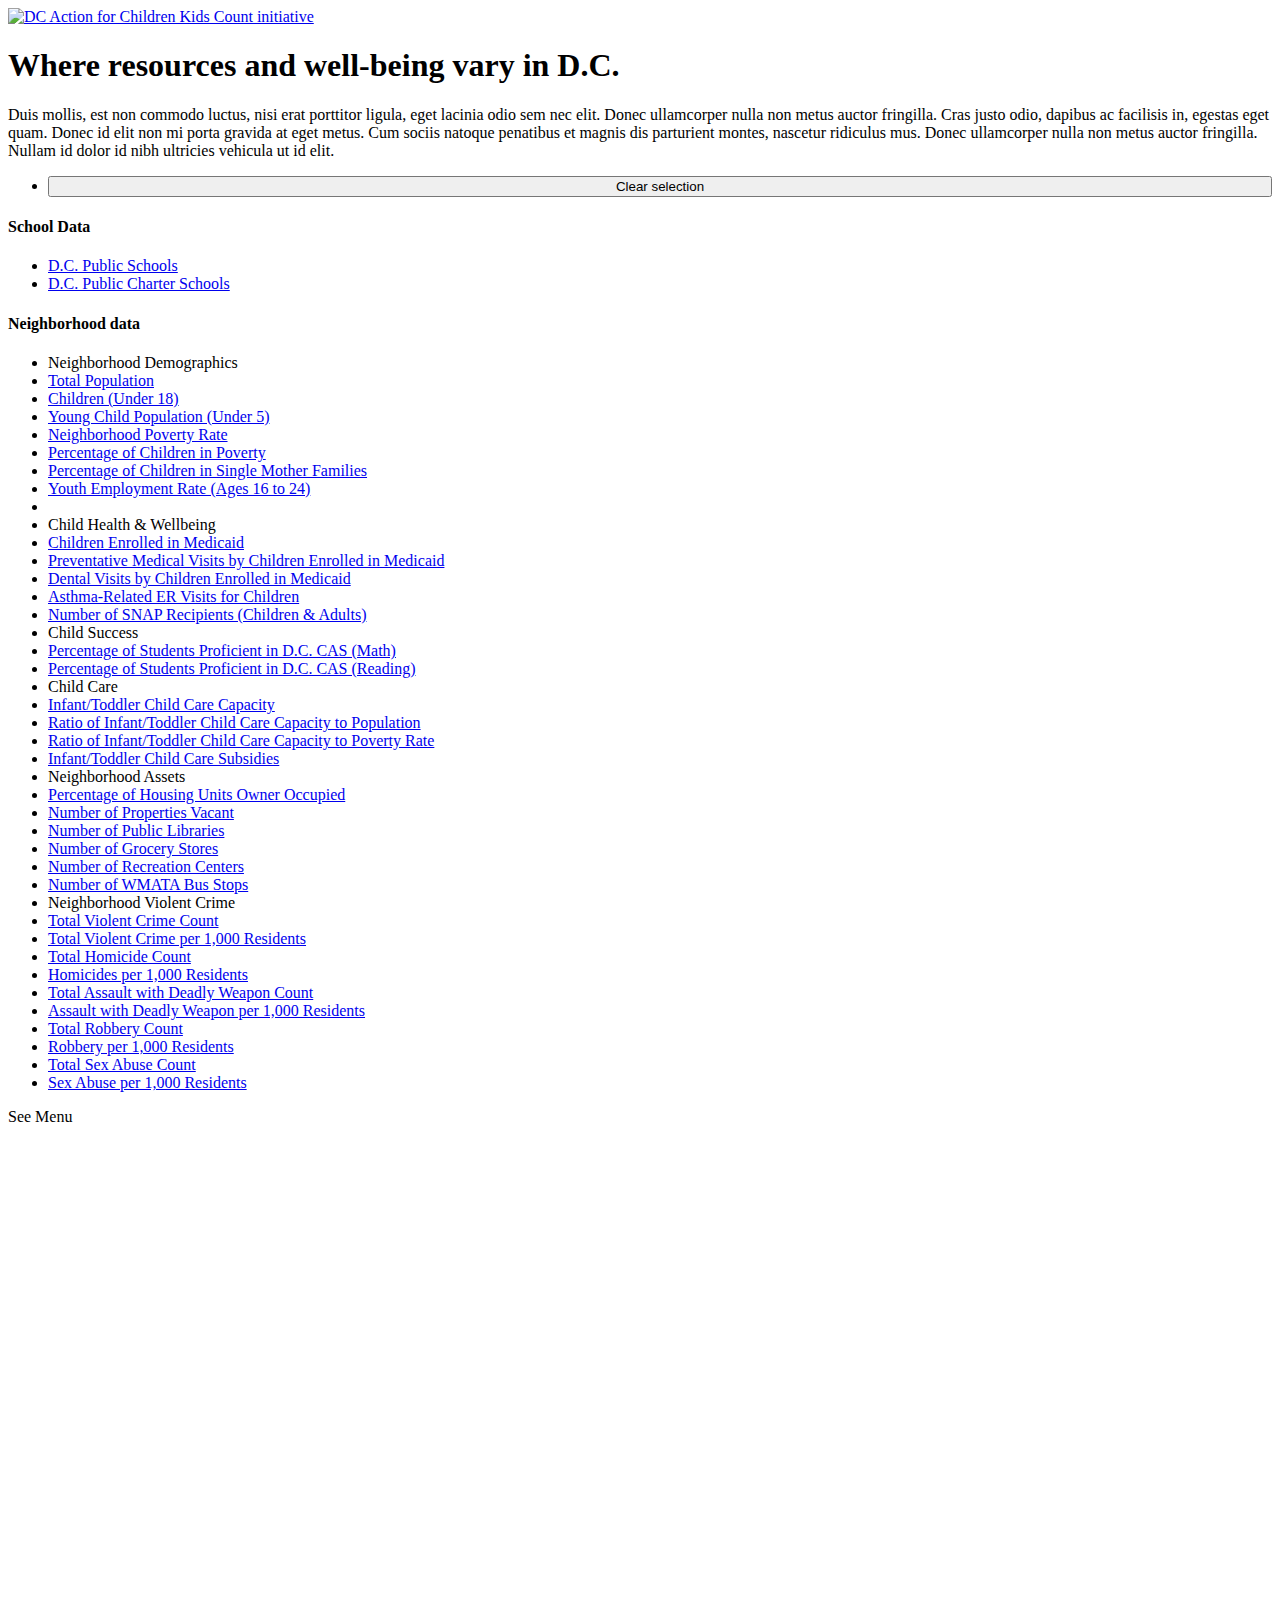
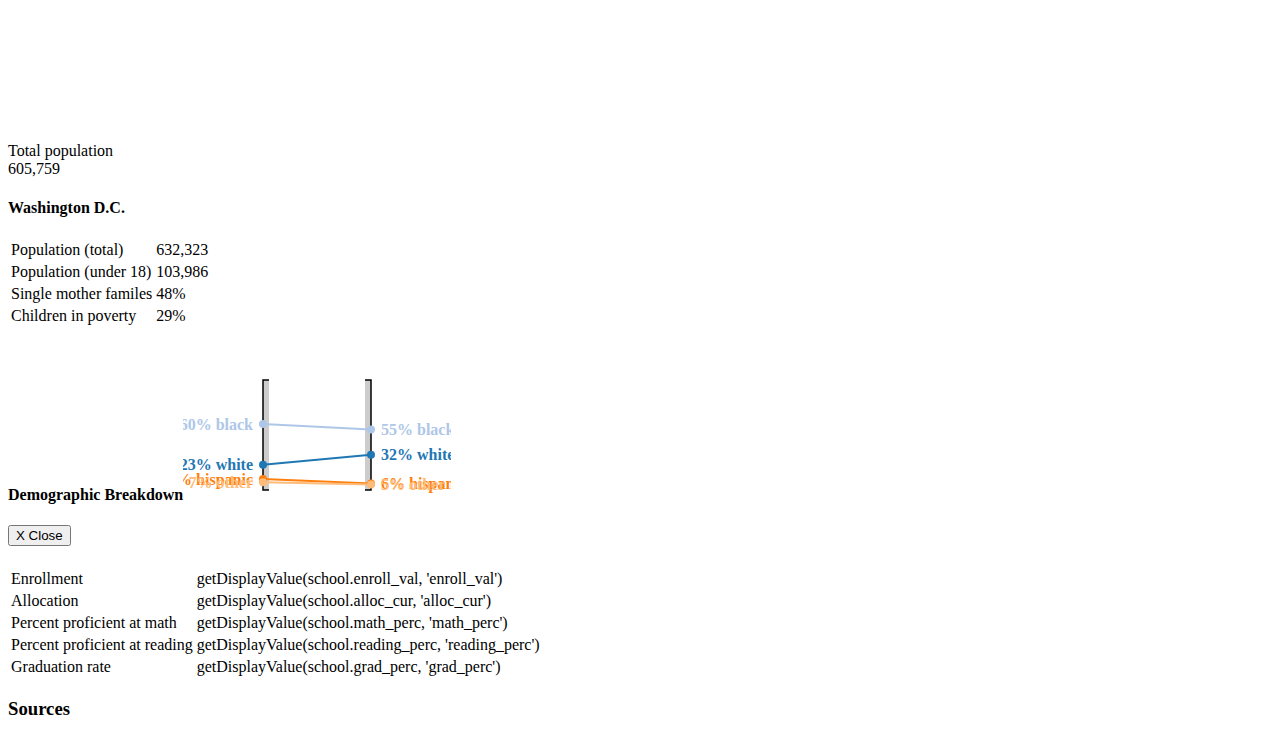
==== index.html @ 7b5a7ef8 "Adding reworking of data columns; cleaning up neighborhoods2.csv" ====
<!doctype html>
<html>
<head>
  <meta charset="UTF-8">
  <title>D.C. Action for Children 2.0</title>
  <link href='//fonts.googleapis.com/css?family=Roboto:300,300italic,700,700italic' rel='stylesheet' type='text/css'>
  <link rel="stylesheet" href="css/bootstrap.min.css" />
  <link rel="stylesheet" href="css/style.css" />
</head>
<body>
<div class="navbar navbar-default">
    <a class="navbar-brand" href="#"><img src="assets/kidscount.jpg" alt="DC Action for Children Kids Count initiative"></a>
    <h1>Where resources and well-being vary in D.C.</h1>
    <p class="intro">Duis mollis, est non commodo luctus, nisi erat porttitor ligula, eget lacinia odio sem nec elit. Donec ullamcorper nulla non metus auctor fringilla. Cras justo odio, dapibus ac facilisis in, egestas eget quam. Donec id elit non mi porta gravida at eget metus. Cum sociis natoque penatibus et magnis dis parturient montes, nascetur ridiculus mus. Donec ullamcorper nulla non metus auctor fringilla. Nullam id dolor id nibh ultricies vehicula ut id elit.</p>
</div>
<div class="posrel">
  <div id="nav-panel" class="posabs">
    <ul class="nav nav-pills nav-stacked neighborhood-menu">
      <li><a id="no_neighborhood_data" href="#"><button type="button" class="btn btn-danger btn-sm" style="width:100%"><span class="glyphicon glyphicon-trash"></span> Clear selection</button></a></li>
    </ul>
    <h4>School Data</h4>
    <ul class="nav nav-pills nav-stacked school-type-menu">
      <li><a id="public" href="#">D.C. Public Schools</a></li>
      <li><a id="charter" href="#">D.C. Public Charter Schools</a></li>
    </ul>
    <h4>Neighborhood data</h4>
    <ul class="nav nav-pills nav-stacked neighborhood-menu">
      <li class="nav-header disabled"><a>Neighborhood Demographics</a></li>
        <li><a id="population_total_val" href="#">Total Population</a></li>
        <li><a id="population_under_18_val" href="#">Children (Under 18)</a></li>
        <li><a id="population_under_5_val" href="#">Young Child Population (Under 5)</a></li>
        <li><a id="total_neighborhood_poverty_perc" href="#">Neighborhood Poverty Rate</a></li>
        <li><a id="children_in_poverty_perc" href="#">Percentage of Children in Poverty</a></li>
        <li><a id="single_mother_families_perc" href="#">Percentage of Children in Single Mother Families</a></li>
        <li><a id="youth_ready_to_work_perc" href="#">Youth Employment Rate (Ages 16 to 24)</a><li>
      <li class="nav-header disabled"><a>Child Health & Wellbeing</a></li>
        <li><a id="medicaid_enroll_val" href="#">Children Enrolled in Medicaid</a></li>
        <li><a id="prev_med_visit_val" href="#">Preventative Medical Visits by Children Enrolled in Medicaid</a></li>
        <li><a id="dental_visit_val" href="#">Dental Visits by Children Enrolled in Medicaid</a></li>
        <li><a id="er_ast_10_val" href="#">Asthma-Related ER Visits for Children</a></li>
        <li><a id="fs_client_2012_val" href="#">Number of SNAP Recipients (Children & Adults)</a></li>
      <li class="nav-header disabled"><a>Child Success</a></li>
        <li><a id="math_perc" href="#">Percentage of Students Proficient in D.C. CAS (Math)</a></li>
        <li><a id="reading_perc" href="#">Percentage of Students Proficient in D.C. CAS (Reading)</a></li>
      <li class="nav-header disabled"><a>Child Care</a></li>
        <li><a id="cc_cap_val" href="#">Infant/Toddler Child Care Capacity</a></li>
        <li><a id="cc_pop_ratio_perc" href="#">Ratio of Infant/Toddler Child Care Capacity to Population</a></li>
        <li><a id="cc_child_pov_perc" href="#">Ratio of Infant/Toddler Child Care Capacity to Poverty Rate</a></li>
        <li><a id="cc_sub_13_cur" href="#">Infant/Toddler Child Care Subsidies</a></li>
      <li class="nav-header disabled"><a>Neighborhood Assets</a></li>
        <li><a id="homeownership_perc" href="#">Percentage of Housing Units Owner Occupied</a></li>
        <li><a id="vacants_val" href="#">Number of Properties Vacant</a></li>
        <li><a id="libraries_val" href="#">Number of Public Libraries</a></li>
        <li><a id="grocery_val" href="#">Number of Grocery Stores</a></li>
        <li><a id="rec_val" href="#">Number of Recreation Centers</a></li>
        <!-- <li><a id="metro_val" href="#">Number of WMATA Rail Stations</a></li> -->
        <li><a id="bus_stops_val" href="#">Number of WMATA Bus Stops</a></li>
      <li class="nav-header disabled"><a>Neighborhood Violent Crime</a></li>
        <li><a id="total_crime_val" href="#">Total Violent Crime Count</a></li>
        <li><a id="total_crime_pc_val" href="#">Total Violent Crime per 1,000 Residents</a></li>
        <li><a id="homicide_val" href="#">Total Homicide Count</a></li>
        <li><a id="homicide_pc_val" href="#">Homicides per 1,000 Residents</a></li>
        <li><a id="assault_val" href="#">Total Assault with Deadly Weapon Count</a></li>
        <li><a id="assault_pc_val" href="#">Assault with Deadly Weapon per 1,000 Residents</a></li>
        <li><a id="robbery_val" href="#">Total Robbery Count</a></li>
        <li><a id="robbery_pc_val" href="#">Robbery per 1,000 Residents</a></li>
        <li><a id="sex_abuse_val" href="#">Total Sex Abuse Count</a></li>
        <li><a id="sex_abuse_pc_val" href="#">Sex Abuse per 1,000 Residents</a></li>
    </ul>
  </div><!--/#nav-panel -->
  <div id="main-container" class="posabs" style="position:relative;">
    <div class="menu-toggle posabs">
      See Menu
    </div>
      <div id="content-wrapper" class="col-lg-12 col-md-12 col-sm-12">
        <div id="content"></div> <!-- d3 viz written in here -->
        <div id="details" class="panel panel-default">
          <div class="panel-body">
            <p class="lead">
              <span id="visualized-metric">Total population</span><br />
              <span id="visualized-measure">605,759</span>
            </p>
            <h4 class="neighborhood">Washington D.C.</h4>
            <table id="pop-info" class="table table-hover">
              <tr data-type="population_total">
                <td>Population (total)</td>
                <td class="count align-right">632,323</td>
              </tr>
              <tr data-type="population_under_18">
                <td>Population (under 18)</td>
                <td class="count align-right">103,986</td>
              </tr>
              <tr data-type="single_mother_families">
                <td>Single mother familes</td>
                <td class="count align-right">48%</td>
              </tr>
              <tr data-type="children_in_poverty">
                <td>Children in poverty</td>
                <td class="count align-right">29%</td>
              </tr>
            </table>
            <h4 class="chart">Demographic Breakdown</h4>
            <div class="chart"></div>
          </div>
        </div> <!-- selected detail cards here -->
        <div id="schools_panel" class="panel panel-default hide">
        <button class="btn-danger btn-xs btn-panel-close" id="btnPanelClose">X Close</button>
          <div class="panel-body">
              <div class="hide" id="school_data">
                  <h4 class="school-name"></h4>
                  <table class="table table-hover">
                      <tbody>
                      <tr>
                          <td>Enrollment</td>
                          <td class="school-enrollment">getDisplayValue(school.enroll_val, 'enroll_val')</td>
                      </tr>
                      <tr>
                          <td>Allocation</td>
                          <td class="school-allocation">getDisplayValue(school.alloc_cur, 'alloc_cur')</td>
                      </tr>
                      <tr>
                          <td>Percent proficient at math</td>
                          <td class="school-math">getDisplayValue(school.math_perc, 'math_perc')</td>
                      </tr>
                      <tr>
                          <td>Percent proficient at reading</td>
                          <td class="school-reading">getDisplayValue(school.reading_perc, 'reading_perc')</td>
                      </tr>
                      <tr>
                          <td>Graduation rate</td>
                          <td class="school-grad">getDisplayValue(school.grad_perc, 'grad_perc')</td>
                      </tr>
                      </tbody>
                  </table>
              </div>
          </div>
        </div>
        <div class="panel panel-default" id="legend-panel">
          <div id="legend-container" class="panel-body">
          </div>
        </div>
        <div id="source">
          <h3 id="sources" class="panel-title">Sources</h3>
            <a id="source-title"></a>
        </div>
      </div>
  </div><!-- /#main-container -->
</div>
  <!-- Libraries needed -->
  <script src="js/jquery.min.js" type="text/javascript"></script>
  <script src="js/d3.v3.min.js" charset="utf-8" type="text/javascript"></script>
  <script src="js/d3.geo.projection.v0.min.js" type="text/javascript"></script>
  <script src="js/topojson.v1.min.js" type="text/javascript"></script>
  <script src="js/queue.v1.min.js"></script>
  <script src="js/bootstrap.min.js" type="text/javascript"></script>
  <script src="js/underscore-min.js" type="text/javascript"></script>
  <script src="js/simple_statistics.js" type="text/javascript"></script>
  <script src="js/labeler.js" type="text/javascript"></script>
  <script src="//maps.google.com/maps/api/js?sensor=true" type="text/javascript"></script>
  
  <!-- Project scripts -->
  <script src="js/circle_packer_movers.js" type="text/javascript"></script>
  <script src="js/visualization.js" type="text/javascript"></script>

</body>
</html>
---- css/style.css ----
#map {
  width: 960px;
  height: 500px;
}

svg {
/*border: 1px #000 solid;*/	
fill: #FFF;
}

path {
  fill: #000;
  fill-opacity: .2;
  stroke: #000;
  stroke-width: 1.5px;
}

.q0-9 { fill:rgb(229,255,199); }
.q1-9 { fill:rgb(217,252,185); }
.q2-9 { fill:rgb(187,239,142); }
.q3-9 { fill:rgb(154,211,99); }
.q4-9 { fill:rgb(110,180,63); }
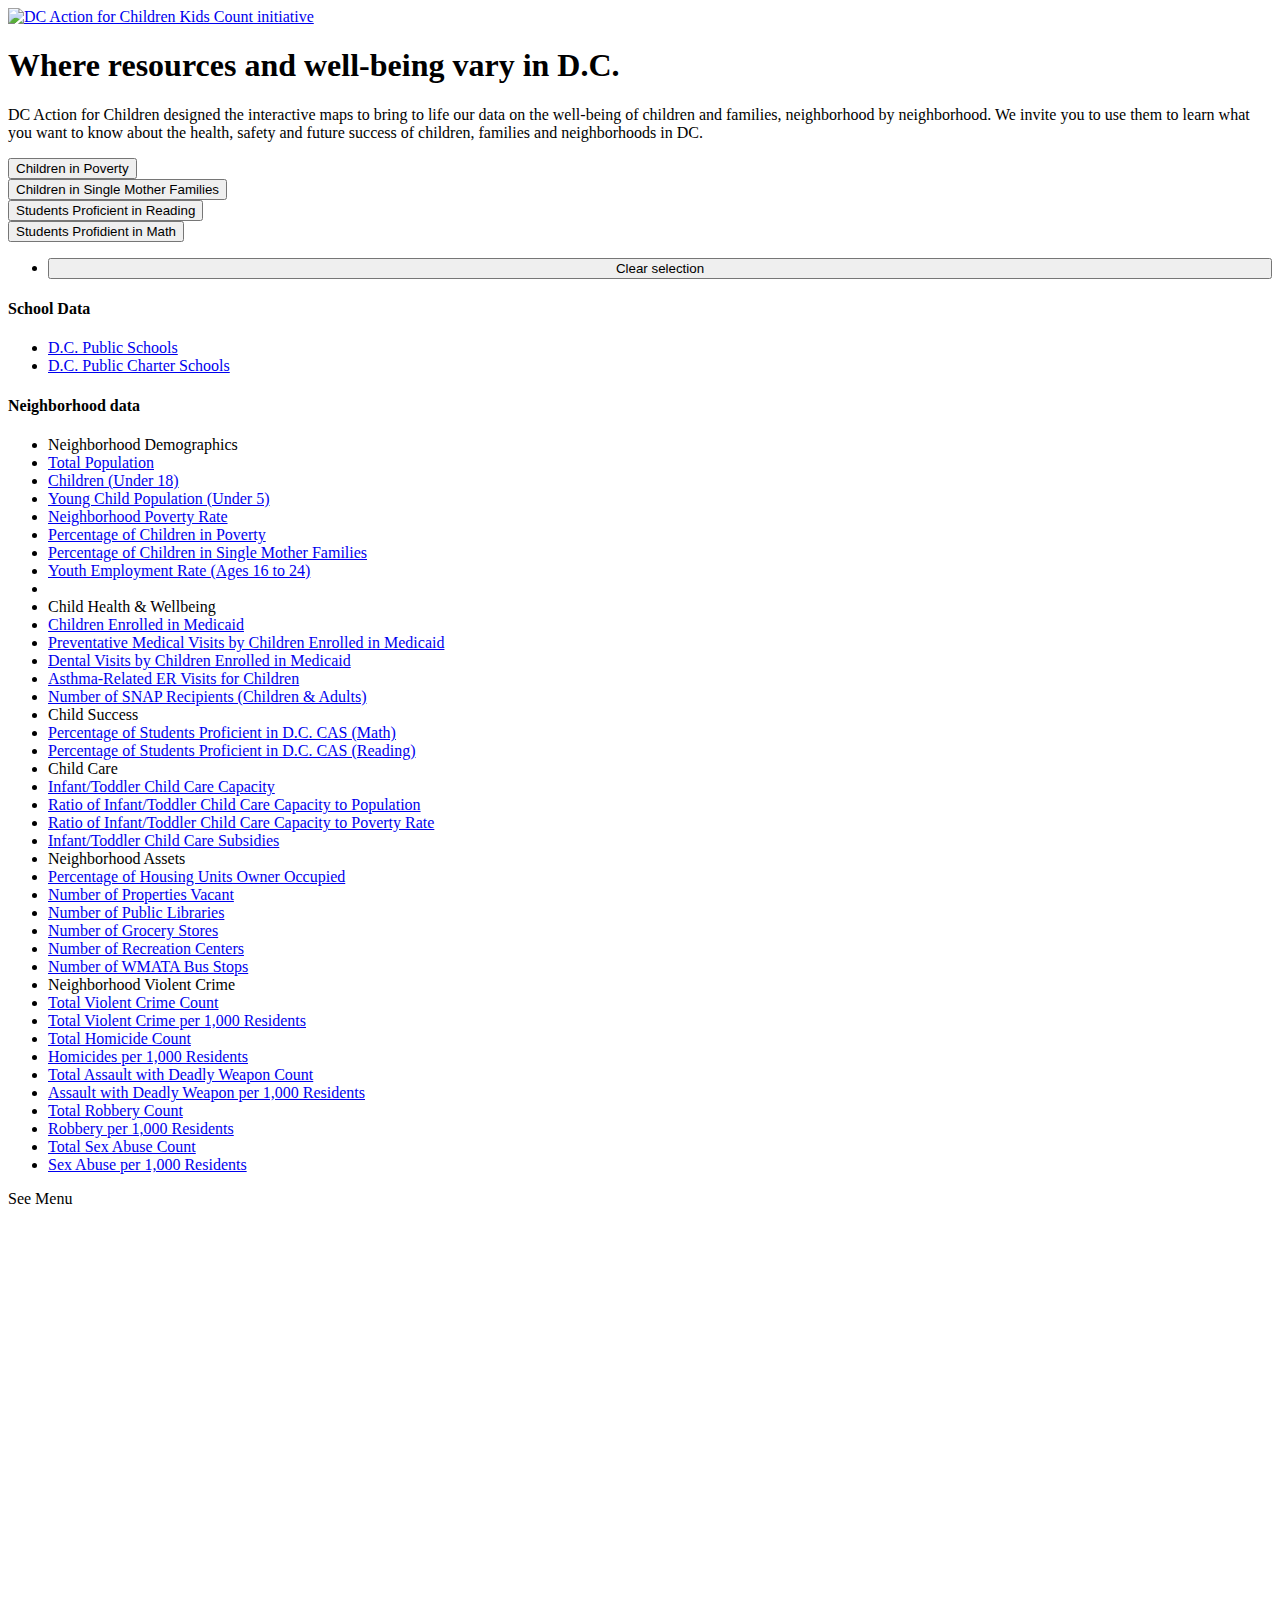
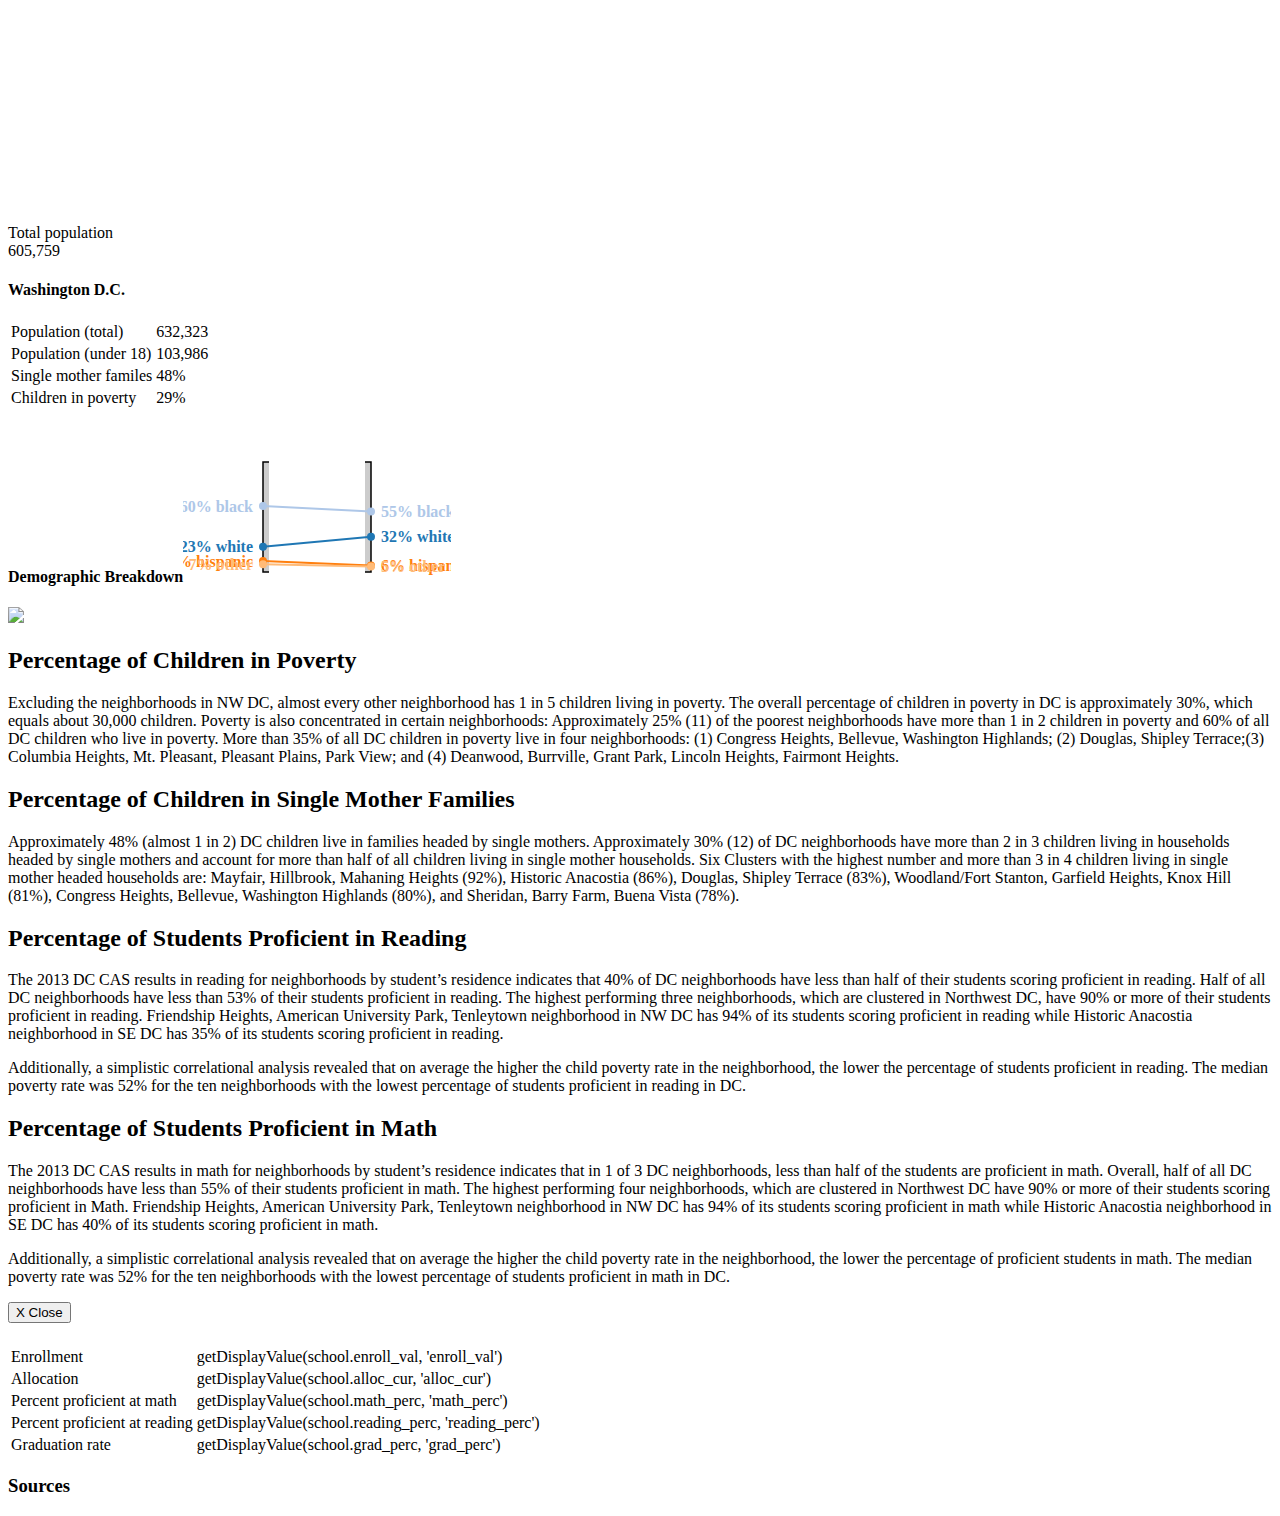
==== commit 6de3ee54: "Making buttons inverse" ====
--- a/index.html
+++ b/index.html
@@ -11,7 +11,17 @@
 <div class="navbar navbar-default">
     <a class="navbar-brand" href="#"><img src="assets/kidscount.jpg" alt="DC Action for Children Kids Count initiative"></a>
     <h1>Where resources and well-being vary in D.C.</h1>
-    <p class="intro">Duis mollis, est non commodo luctus, nisi erat porttitor ligula, eget lacinia odio sem nec elit. Donec ullamcorper nulla non metus auctor fringilla. Cras justo odio, dapibus ac facilisis in, egestas eget quam. Donec id elit non mi porta gravida at eget metus. Cum sociis natoque penatibus et magnis dis parturient montes, nascetur ridiculus mus. Donec ullamcorper nulla non metus auctor fringilla. Nullam id dolor id nibh ultricies vehicula ut id elit.</p>
+    <p class="intro">DC Action for Children designed the interactive maps to bring to life our data on the well-being of children and families, neighborhood by neighborhood. We invite you to use them to learn what you want to know about the health, safety and future success of children, families and neighborhoods in DC.</p>
+</div>
+<div id="narrative-row" class="row" style="margin:10px 0;">
+  <div class="col-md-8 col-md-offset-2">
+    <div class="row">
+      <div class="col-md-3"><button type="button" class="btn btn-default btn-block one" data-rel="one">Children in Poverty</button></div>
+      <div class="col-md-3"><button type="button" class="btn btn-default btn-block two" data-rel="two">Children in Single Mother Families</button></div>
+      <div class="col-md-3"><button type="button" class="btn btn-default btn-block three" data-rel="three">Students Proficient in Reading</button></div>
+      <div class="col-md-3"><button type="button" class="btn btn-default btn-block four" data-rel="four">Students Profidient in Math</button></div>
+    </div>
+  </div> 
 </div>
 <div class="posrel">
   <div id="nav-panel" class="posabs">
@@ -44,8 +54,8 @@
         <li><a id="reading_perc" href="#">Percentage of Students Proficient in D.C. CAS (Reading)</a></li>
       <li class="nav-header disabled"><a>Child Care</a></li>
         <li><a id="cc_cap_val" href="#">Infant/Toddler Child Care Capacity</a></li>
-        <li><a id="cc_pop_ratio_perc" href="#">Ratio of Infant/Toddler Child Care Capacity to Population</a></li>
-        <li><a id="cc_child_pov_perc" href="#">Ratio of Infant/Toddler Child Care Capacity to Poverty Rate</a></li>
+        <li><a id="cc_pop_ratio" href="#">Ratio of Infant/Toddler Child Care Capacity to Population</a></li>
+        <li><a id="cc_child_pov_ratio" href="#">Ratio of Infant/Toddler Child Care Capacity to Poverty Rate</a></li>
         <li><a id="cc_sub_13_cur" href="#">Infant/Toddler Child Care Subsidies</a></li>
       <li class="nav-header disabled"><a>Neighborhood Assets</a></li>
         <li><a id="homeownership_perc" href="#">Percentage of Housing Units Owner Occupied</a></li>
@@ -82,19 +92,19 @@
             </p>
             <h4 class="neighborhood">Washington D.C.</h4>
             <table id="pop-info" class="table table-hover">
-              <tr data-type="population_total">
+              <tr data-type="population_total_val">
                 <td>Population (total)</td>
                 <td class="count align-right">632,323</td>
               </tr>
-              <tr data-type="population_under_18">
+              <tr data-type="population_under_18_val">
                 <td>Population (under 18)</td>
                 <td class="count align-right">103,986</td>
               </tr>
-              <tr data-type="single_mother_families">
+              <tr data-type="single_mother_families_perc">
                 <td>Single mother familes</td>
                 <td class="count align-right">48%</td>
               </tr>
-              <tr data-type="children_in_poverty">
+              <tr data-type="children_in_poverty_perc">
                 <td>Children in poverty</td>
                 <td class="count align-right">29%</td>
               </tr>
@@ -102,9 +112,30 @@
             <h4 class="chart">Demographic Breakdown</h4>
             <div class="chart"></div>
           </div>
-        </div> <!-- selected detail cards here -->
+        </div> <!-- narrative cards here -->
+        <div id="narrative" class="panel panel-default">
+          <a class="close-box" href="#"><img src="assets/close.png" /></a>
+          <div id="one" class="panel-body">
+            <h2>Percentage of Children in Poverty</h2>
+            <p>Excluding the neighborhoods in NW DC, almost every other neighborhood has 1 in 5 children living in poverty. The overall percentage of children in poverty in DC is approximately 30%, which equals about 30,000 children. Poverty is also concentrated in certain neighborhoods: Approximately 25% (11) of the poorest neighborhoods have more than 1 in 2 children in poverty and 60% of all DC children who live in poverty. More than 35% of all DC children in poverty live in four neighborhoods: (1) Congress Heights, Bellevue, Washington Highlands; (2) Douglas, Shipley Terrace;(3) Columbia Heights, Mt. Pleasant, Pleasant Plains, Park View; and (4) Deanwood, Burrville, Grant Park, Lincoln Heights, Fairmont Heights.</p>
+          </div>
+          <div id="two" class="panel-body">
+            <h2>Percentage of Children in Single Mother Families</h2>
+            <p>Approximately 48% (almost 1 in 2) DC children live in families headed by single mothers. Approximately 30% (12) of DC neighborhoods have more than 2 in 3 children living in households headed by single mothers and account for more than half of all children living in single mother households. Six Clusters with the highest number and more than 3 in 4 children living in single mother headed households are: Mayfair, Hillbrook, Mahaning Heights (92%), Historic Anacostia (86%), Douglas, Shipley Terrace (83%), Woodland/Fort Stanton, Garfield Heights, Knox Hill (81%), Congress Heights, Bellevue, Washington Highlands (80%), and Sheridan, Barry Farm, Buena Vista (78%).</p>
+          </div>
+          <div id="three" class="panel-body">
+            <h2>Percentage of Students Proficient in Reading</h2>
+            <p>The 2013 DC CAS results in reading for neighborhoods by student’s residence indicates that 40% of DC neighborhoods have less than half of their students scoring proficient in reading. Half of all DC neighborhoods have less than 53% of their students proficient in reading. The highest performing three neighborhoods, which are clustered in Northwest DC, have 90% or more of their students proficient in reading. Friendship Heights, American University Park, Tenleytown neighborhood in NW DC has 94% of its students scoring proficient in reading while Historic Anacostia neighborhood in SE DC has 35% of its students scoring proficient in reading.</p>
+            <p>Additionally, a simplistic correlational analysis revealed that on average the higher the child poverty rate in the neighborhood, the lower the percentage of students proficient in reading. The median poverty rate was 52% for the ten neighborhoods with the lowest percentage of students proficient in reading in DC.</p>
+          </div>
+          <div id="four" class="panel-body">
+            <h2>Percentage of Students Proficient in Math</h2>
+            <p>The 2013 DC CAS results in math for neighborhoods by student’s residence indicates that in 1 of 3 DC neighborhoods, less than half of the students are proficient in math. Overall, half of all DC neighborhoods have less than 55% of their students proficient in math. The highest performing four neighborhoods, which are clustered in Northwest DC have 90% or more of their students scoring proficient in Math. Friendship Heights, American University Park, Tenleytown neighborhood in NW DC has 94% of its students scoring proficient in math while Historic Anacostia neighborhood in SE DC has 40% of its students scoring proficient in math.</p>
+            <p>Additionally, a simplistic correlational analysis revealed that on average the higher the child poverty rate in the neighborhood, the lower the percentage of proficient students in math. The median poverty rate was 52% for the ten neighborhoods with the lowest percentage of students proficient in math in DC.</p>
+          </div>
+        </div> <!-- narrative cards here -->
         <div id="schools_panel" class="panel panel-default hide">
-        <button class="btn-danger btn-xs btn-panel-close" id="btnPanelClose">X Close</button>
+          <button class="btn-danger btn-xs btn-panel-close" id="btnPanelClose">X Close</button>
           <div class="panel-body">
               <div class="hide" id="school_data">
                   <h4 class="school-name"></h4>
@@ -157,7 +188,7 @@
   <script src="js/simple_statistics.js" type="text/javascript"></script>
   <script src="js/labeler.js" type="text/javascript"></script>
   <script src="//maps.google.com/maps/api/js?sensor=true" type="text/javascript"></script>
-  
+
   <!-- Project scripts -->
   <script src="js/circle_packer_movers.js" type="text/javascript"></script>
   <script src="js/visualization.js" type="text/javascript"></script>
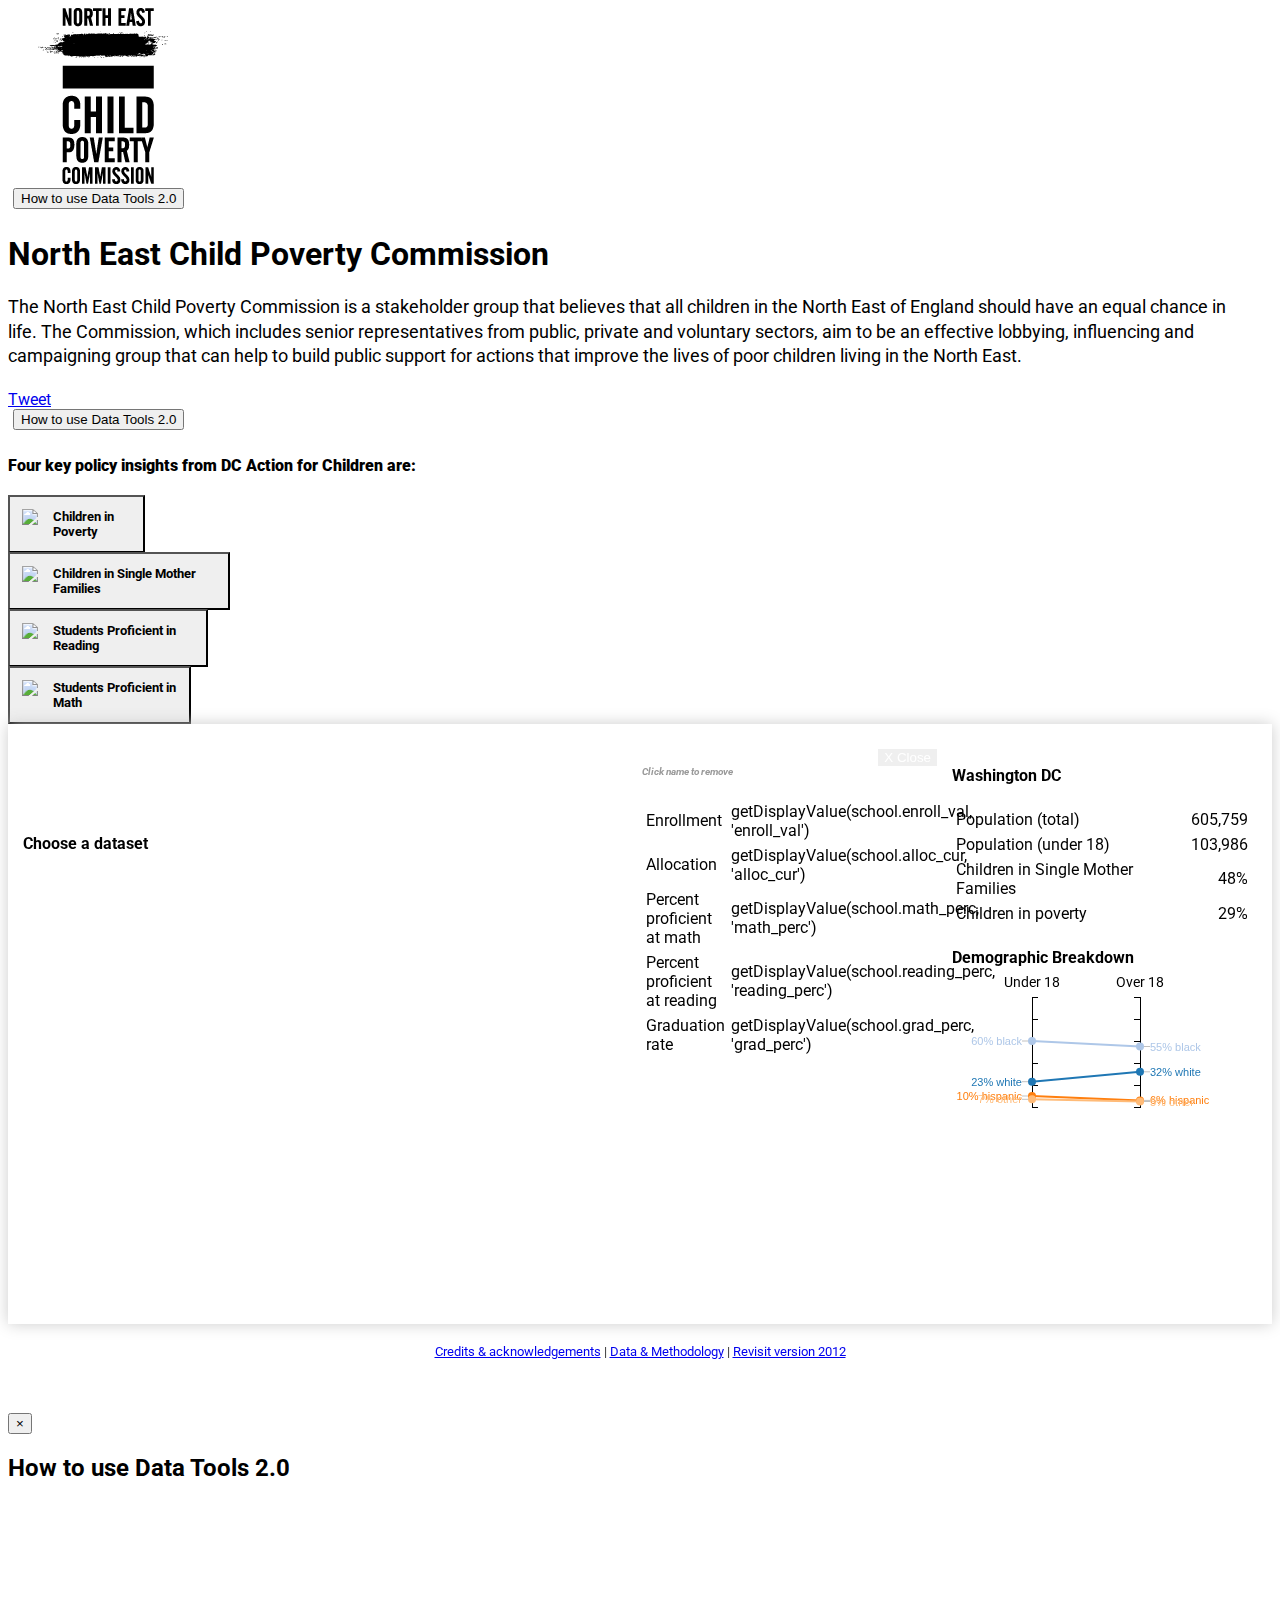
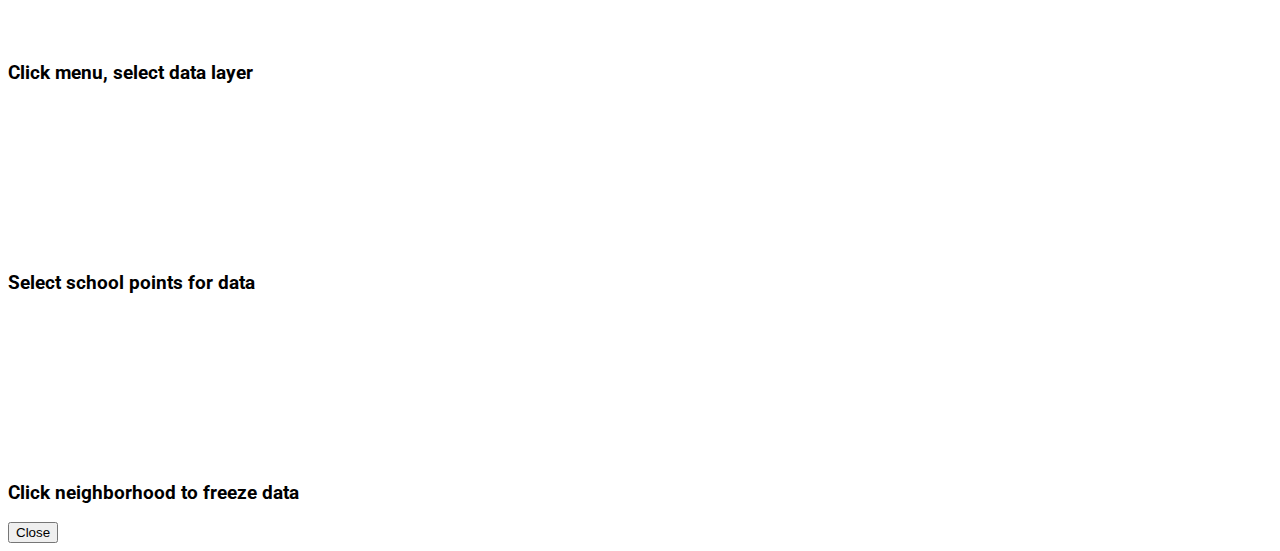
==== commit 6b00bc44: "Merge branch 'gh-pages' of https://github.com/DataKind-UK/child-poverty-commission-dashboard into gh" ====
--- a/index.html
+++ b/index.html
@@ -2,47 +2,91 @@
 <html>
 <head>
   <meta charset="UTF-8">
-  <title>D.C. Action for Children 2.0</title>
+  <meta name="viewport" content="width=device-width, user-scalable=no">
+  <title>Data Tools 2.0 | DC Action for Children</title>
   <link href='//fonts.googleapis.com/css?family=Roboto:300,300italic,700,700italic' rel='stylesheet' type='text/css'>
   <link rel="stylesheet" href="css/bootstrap.min.css" />
   <link rel="stylesheet" href="css/style.css" />
 </head>
 <body>
 <div class="navbar navbar-default">
-    <a class="navbar-brand" href="#"><img src="assets/kidscount.jpg" alt="DC Action for Children Kids Count initiative"></a>
-    <h1>Where resources and well-being vary in D.C.</h1>
-    <p class="intro">DC Action for Children designed the interactive maps to bring to life our data on the well-being of children and families, neighborhood by neighborhood. We invite you to use them to learn what you want to know about the health, safety and future success of children, families and neighborhoods in DC.</p>
-</div>
-<div id="narrative-row" class="row" style="margin:10px 0;">
-  <div class="col-md-8 col-md-offset-2">
-    <div class="row">
-      <div class="col-md-3"><button type="button" class="btn btn-default btn-block one" data-rel="one">Children in Poverty</button></div>
-      <div class="col-md-3"><button type="button" class="btn btn-default btn-block two" data-rel="two">Children in Single Mother Families</button></div>
-      <div class="col-md-3"><button type="button" class="btn btn-default btn-block three" data-rel="three">Students Proficient in Reading</button></div>
-      <div class="col-md-3"><button type="button" class="btn btn-default btn-block four" data-rel="four">Students Profidient in Math</button></div>
-    </div>
-  </div> 
+  <div class="col-lg-3 col-sm-3">
+    <a class="navbar-brand" href="http://www.nechildpoverty.org.uk/"><img src="assets/necpc-logo.png" alt="North East Child Poverty Commission"></a>
+  </div>
+  <div class="col-lg-9 col-sm-9">
+    <button class="btn btn-danger pull-right hidden-xs" data-toggle="modal" data-target="#myModal">
+      How to use Data Tools 2.0
+    </button>
+    <h1>North East Child Poverty Commission</h1>
+    <p class="intro">The North East Child Poverty Commission is a stakeholder group that believes that all children in the North East of England should have an equal chance in life. The Commission, which includes senior representatives from public, private and voluntary sectors, aim to be an effective lobbying, influencing and campaigning group that can help to build public support for actions that improve the lives of poor children living in the North East.</p>
+    <div class="social-media pull-right">
+      <a href="https://twitter.com/share" class="twitter-share-button" data-text="See how children fare in your neighborhood with Data Tools 2.0" data-via="nechildpoverty">Tweet</a>
+        <script>!function(d,s,id){var js,fjs=d.getElementsByTagName(s)[0],p=/^http:/.test(d.location)?'http':'https';if(!d.getElementById(id)){js=d.createElement(s);js.id=id;js.src=p+'://platform.twitter.com/widgets.js';fjs.parentNode.insertBefore(js,fjs);}}(document, 'script', 'twitter-wjs');</script>
+      <iframe src="//www.facebook.com/plugins/like.php?href=http%3A%2F%2Fdatatools.dcactionforchildren.org&amp;width=85&amp;layout=button_count&amp;action=like&amp;show_faces=false&amp;share=false&amp;height=21" scrolling="no" frameborder="0" style="border:none; overflow:hidden; width:85px; height:21px;" allowTransparency="true"></iframe>
+    </div>
+    <button class="btn btn-danger pull-right visible-xs" data-toggle="modal" data-target="#myModal">
+      How to use Data Tools 2.0
+    </button>
+    <h4><strong>Four key policy insights from DC Action for Children are:</strong></h4>
+  </div>
+</div>
+<div id="narrative-row" class="row">
+  <div class="col-md-12">
+    <!-- <div class="row"> -->
+      <div class="col-md-3 col-lg-3 col-sm-6 col-xs-6">
+        <button data-filter="children_in_poverty_perc" type="button" class="btn btn-default btn-block one" data-rel="one">
+          <img class="hidden-xs" src="assets/button-poverty.jpg"/>
+          <h4>Children in Poverty</h4>
+          <span class="subhead visible-sm">Among 25% of the poorest neighborhoods, more than 1 in 2 children live in poverty.</span>
+        </button>
+      </div>
+      <div class="col-md-3 col-lg-3 col-sm-6 col-xs-6">
+        <button data-filter="single_mother_families_perc" type="button" class="btn btn-default btn-block two" data-rel="two">
+          <img class="hidden-xs" src="assets/button-singlemother.jpg"/>
+          <h4>Children in Single Mother Families</h4>
+          <span class="subhead visible-sm">Approximately 48% (almost 1 in 2) DC children live in families headed by single mothers.</span>
+        </button>
+      </div>
+      <div class="col-md-3 col-lg-3 col-sm-6 col-xs-6">
+        <button data-filter="reading_perc" type="button" class="btn btn-default btn-block three" data-rel="three">
+          <img class="hidden-xs" src="assets/button-reading.jpg"/>
+          <h4>Students Proficient in Reading</h4>
+          <span class="subhead visible-sm">40% of DC neighborhoods have less than half of their students scoring proficient in reading.</span>
+        </button>
+      </div>
+      <div class="col-md-3 col-lg-3 col-sm-6 col-xs-6">
+        <button data-filter="math_perc" type="button" class="btn btn-default btn-block four" data-rel="four">
+        <img class="hidden-xs" src="assets/button-math.jpg"/>
+          <h4>Students Proficient in Math</h4>
+          <span class="subhead visible-sm">Half of all DC neighborhoods have less than 55% of their students proficient in math.</span>
+        </button>
+      </div>
+    <!-- </div> -->
+  </div>
 </div>
 <div class="posrel">
   <div id="nav-panel" class="posabs">
     <ul class="nav nav-pills nav-stacked neighborhood-menu">
       <li><a id="no_neighborhood_data" href="#"><button type="button" class="btn btn-danger btn-sm" style="width:100%"><span class="glyphicon glyphicon-trash"></span> Clear selection</button></a></li>
     </ul>
-    <h4>School Data</h4>
+    <!--<h4>School data</h4>
     <ul class="nav nav-pills nav-stacked school-type-menu">
-      <li><a id="public" href="#">D.C. Public Schools</a></li>
-      <li><a id="charter" href="#">D.C. Public Charter Schools</a></li>
-    </ul>
-    <h4>Neighborhood data</h4>
+      <li><a id="public" href="#">DC Public Schools</a></li>
+      <li><a id="charter" href="#">DC Public Charter Schools</a></li>
+    </ul> -->
+    <h4>We made this</h4>
     <ul class="nav nav-pills nav-stacked neighborhood-menu">
-      <li class="nav-header disabled"><a>Neighborhood Demographics</a></li>
-        <li><a id="population_total_val" href="#">Total Population</a></li>
-        <li><a id="population_under_18_val" href="#">Children (Under 18)</a></li>
+      <li class="nav-header disabled"><a>This is us!!</a></li>
+        <li><a id="population_total_val" href="#">NE Child Poverty</a></li>
+        <!-- <li><a id="population_under_18_val" href="#">Children (Under 18)</a></li>
         <li><a id="population_under_5_val" href="#">Young Child Population (Under 5)</a></li>
         <li><a id="total_neighborhood_poverty_perc" href="#">Neighborhood Poverty Rate</a></li>
         <li><a id="children_in_poverty_perc" href="#">Percentage of Children in Poverty</a></li>
         <li><a id="single_mother_families_perc" href="#">Percentage of Children in Single Mother Families</a></li>
+        <li><a id="no_dip_18_perc" href="#">Percentage of Population Between 18 and 24 Without a Diploma</a></li>
+        <li><a id="no_dip_25_perc" href="#">Percentage of Population Over 25 Without a Diploma</a></li>
         <li><a id="youth_ready_to_work_perc" href="#">Youth Employment Rate (Ages 16 to 24)</a><li>
+        <li><a id="engagement_perc" href="#">Political Engagement in the 2012 Election <span class="label label-danger">New</span></a></li>
       <li class="nav-header disabled"><a>Child Health & Wellbeing</a></li>
         <li><a id="medicaid_enroll_val" href="#">Children Enrolled in Medicaid</a></li>
         <li><a id="prev_med_visit_val" href="#">Preventative Medical Visits by Children Enrolled in Medicaid</a></li>
@@ -50,122 +94,63 @@
         <li><a id="er_ast_10_val" href="#">Asthma-Related ER Visits for Children</a></li>
         <li><a id="fs_client_2012_val" href="#">Number of SNAP Recipients (Children & Adults)</a></li>
       <li class="nav-header disabled"><a>Child Success</a></li>
-        <li><a id="math_perc" href="#">Percentage of Students Proficient in D.C. CAS (Math)</a></li>
-        <li><a id="reading_perc" href="#">Percentage of Students Proficient in D.C. CAS (Reading)</a></li>
+        <li><a id="math_perc" href="#">Percentage of Students Proficient in DC CAS (Math)</a></li>
+        <li><a id="reading_perc" href="#">Percentage of Students Proficient in DC CAS (Reading)</a></li>
       <li class="nav-header disabled"><a>Child Care</a></li>
         <li><a id="cc_cap_val" href="#">Infant/Toddler Child Care Capacity</a></li>
-        <li><a id="cc_pop_ratio" href="#">Ratio of Infant/Toddler Child Care Capacity to Population</a></li>
-        <li><a id="cc_child_pov_ratio" href="#">Ratio of Infant/Toddler Child Care Capacity to Poverty Rate</a></li>
-        <li><a id="cc_sub_13_cur" href="#">Infant/Toddler Child Care Subsidies</a></li>
+        <li><a id="cc_pop_ratio" href="#">Ratio of Infant/Toddler Child Care Capacity to Under 3 Population</a></li>
+        <li><a id="cc_child_pov_ratio" href="#">Ratio of Infant/Toddler Child Care Capacity to Under 5 Poverty</a></li>
+        <!-- <li><a id="cc_sub_13_cur" href="#">Infant/Toddler Child Care Subsidies</a></li> -->
       <li class="nav-header disabled"><a>Neighborhood Assets</a></li>
         <li><a id="homeownership_perc" href="#">Percentage of Housing Units Owner Occupied</a></li>
-        <li><a id="vacants_val" href="#">Number of Properties Vacant</a></li>
+        <li><a id="vacants_val" href="#">Number of Properties Vacant or Blighted</a></li>
         <li><a id="libraries_val" href="#">Number of Public Libraries</a></li>
         <li><a id="grocery_val" href="#">Number of Grocery Stores</a></li>
         <li><a id="rec_val" href="#">Number of Recreation Centers</a></li>
-        <!-- <li><a id="metro_val" href="#">Number of WMATA Rail Stations</a></li> -->
+        <li><a id="parks_val" href="#">Number of Parks</a></li>
+        <li><a id="metro_val" href="#">Number of WMATA Rail Stations</a></li>
         <li><a id="bus_stops_val" href="#">Number of WMATA Bus Stops</a></li>
       <li class="nav-header disabled"><a>Neighborhood Violent Crime</a></li>
         <li><a id="total_crime_val" href="#">Total Violent Crime Count</a></li>
-        <li><a id="total_crime_pc_val" href="#">Total Violent Crime per 1,000 Residents</a></li>
+        <li><a id="total_crime_pc_ratio" href="#">Total Violent Crime per 1,000 Residents</a></li>
         <li><a id="homicide_val" href="#">Total Homicide Count</a></li>
-        <li><a id="homicide_pc_val" href="#">Homicides per 1,000 Residents</a></li>
+        <li><a id="homicide_pc_ratio" href="#">Homicides per 1,000 Residents</a></li>
         <li><a id="assault_val" href="#">Total Assault with Deadly Weapon Count</a></li>
-        <li><a id="assault_pc_val" href="#">Assault with Deadly Weapon per 1,000 Residents</a></li>
+        <li><a id="assault_pc_ratio" href="#">Assault with Deadly Weapon per 1,000 Residents</a></li>
         <li><a id="robbery_val" href="#">Total Robbery Count</a></li>
-        <li><a id="robbery_pc_val" href="#">Robbery per 1,000 Residents</a></li>
+        <li><a id="robbery_pc_ratio" href="#">Robbery per 1,000 Residents</a></li>
         <li><a id="sex_abuse_val" href="#">Total Sex Abuse Count</a></li>
-        <li><a id="sex_abuse_pc_val" href="#">Sex Abuse per 1,000 Residents</a></li>
+        <li><a id="sex_abuse_pc_ratio" href="#">Sex Abuse per 1,000 Residents</a></li> -->
     </ul>
   </div><!--/#nav-panel -->
-  <div id="main-container" class="posabs" style="position:relative;">
-    <div class="menu-toggle posabs">
-      See Menu
-    </div>
-      <div id="content-wrapper" class="col-lg-12 col-md-12 col-sm-12">
-        <div id="content"></div> <!-- d3 viz written in here -->
-        <div id="details" class="panel panel-default">
-          <div class="panel-body">
-            <p class="lead">
-              <span id="visualized-metric">Total population</span><br />
-              <span id="visualized-measure">605,759</span>
-            </p>
-            <h4 class="neighborhood">Washington D.C.</h4>
-            <table id="pop-info" class="table table-hover">
-              <tr data-type="population_total_val">
-                <td>Population (total)</td>
-                <td class="count align-right">632,323</td>
-              </tr>
-              <tr data-type="population_under_18_val">
-                <td>Population (under 18)</td>
-                <td class="count align-right">103,986</td>
-              </tr>
-              <tr data-type="single_mother_families_perc">
-                <td>Single mother familes</td>
-                <td class="count align-right">48%</td>
-              </tr>
-              <tr data-type="children_in_poverty_perc">
-                <td>Children in poverty</td>
-                <td class="count align-right">29%</td>
-              </tr>
-            </table>
-            <h4 class="chart">Demographic Breakdown</h4>
-            <div class="chart"></div>
-          </div>
-        </div> <!-- narrative cards here -->
         <div id="narrative" class="panel panel-default">
           <a class="close-box" href="#"><img src="assets/close.png" /></a>
           <div id="one" class="panel-body">
-            <h2>Percentage of Children in Poverty</h2>
-            <p>Excluding the neighborhoods in NW DC, almost every other neighborhood has 1 in 5 children living in poverty. The overall percentage of children in poverty in DC is approximately 30%, which equals about 30,000 children. Poverty is also concentrated in certain neighborhoods: Approximately 25% (11) of the poorest neighborhoods have more than 1 in 2 children in poverty and 60% of all DC children who live in poverty. More than 35% of all DC children in poverty live in four neighborhoods: (1) Congress Heights, Bellevue, Washington Highlands; (2) Douglas, Shipley Terrace;(3) Columbia Heights, Mt. Pleasant, Pleasant Plains, Park View; and (4) Deanwood, Burrville, Grant Park, Lincoln Heights, Fairmont Heights.</p>
+            <h4 class="lead">Percentage of Children in Poverty</h4>
+            <p>The overall percentage of children in poverty in DC is approximately 30%, which equals about 30,000 children. Poverty is also concentrated in certain neighborhoods: Approximately 25% of the poorest neighborhoods have more than 1 in 2 children in poverty and 60% of all DC children who live in poverty. More than 35% of all DC children in poverty live in four neighborhoods: (1) Congress Heights, Bellevue, Washington Highlands; (2) Douglas, Shipley Terrace;(3) Columbia Heights, Mt. Pleasant, Pleasant Plains, Park View; and (4) Deanwood, Burrville, Grant Park, Lincoln Heights, Fairmont Heights. Many of these high poverty neighborhoods are overwhelmingly (more than 90%) black.</p>
           </div>
           <div id="two" class="panel-body">
-            <h2>Percentage of Children in Single Mother Families</h2>
-            <p>Approximately 48% (almost 1 in 2) DC children live in families headed by single mothers. Approximately 30% (12) of DC neighborhoods have more than 2 in 3 children living in households headed by single mothers and account for more than half of all children living in single mother households. Six Clusters with the highest number and more than 3 in 4 children living in single mother headed households are: Mayfair, Hillbrook, Mahaning Heights (92%), Historic Anacostia (86%), Douglas, Shipley Terrace (83%), Woodland/Fort Stanton, Garfield Heights, Knox Hill (81%), Congress Heights, Bellevue, Washington Highlands (80%), and Sheridan, Barry Farm, Buena Vista (78%).</p>
+            <h4 class="lead">Percentage of Children in Single Mother Families</h4>
+            <p>Approximately 48% (almost 1 in 2) DC children live in families headed by single mothers. Approximately 30% of DC neighborhoods have more than 2 in 3 children living in households headed by single mothers and account for more than half of all children living in single mother households. Six Clusters with the highest number and more than 3 in 4 children living in single mother headed households are: Mayfair, Hillbrook, Mahaning Heights (92%), Historic Anacostia (86%), Douglas, Shipley Terrace (83%), Woodland/Fort Stanton, Garfield Heights, Knox Hill (81%), Congress Heights, Bellevue, Washington Highlands (80%), and Sheridan, Barry Farm, Buena Vista (78%).</p>
           </div>
           <div id="three" class="panel-body">
-            <h2>Percentage of Students Proficient in Reading</h2>
+            <h4 class="lead">Percentage of Students Proficient in Reading</h4>
             <p>The 2013 DC CAS results in reading for neighborhoods by student’s residence indicates that 40% of DC neighborhoods have less than half of their students scoring proficient in reading. Half of all DC neighborhoods have less than 53% of their students proficient in reading. The highest performing three neighborhoods, which are clustered in Northwest DC, have 90% or more of their students proficient in reading. Friendship Heights, American University Park, Tenleytown neighborhood in NW DC has 94% of its students scoring proficient in reading while Historic Anacostia neighborhood in SE DC has 35% of its students scoring proficient in reading.</p>
             <p>Additionally, a simplistic correlational analysis revealed that on average the higher the child poverty rate in the neighborhood, the lower the percentage of students proficient in reading. The median poverty rate was 52% for the ten neighborhoods with the lowest percentage of students proficient in reading in DC.</p>
           </div>
           <div id="four" class="panel-body">
-            <h2>Percentage of Students Proficient in Math</h2>
+            <h4 class="lead">Percentage of Students Proficient in Math</h4>
             <p>The 2013 DC CAS results in math for neighborhoods by student’s residence indicates that in 1 of 3 DC neighborhoods, less than half of the students are proficient in math. Overall, half of all DC neighborhoods have less than 55% of their students proficient in math. The highest performing four neighborhoods, which are clustered in Northwest DC have 90% or more of their students scoring proficient in Math. Friendship Heights, American University Park, Tenleytown neighborhood in NW DC has 94% of its students scoring proficient in math while Historic Anacostia neighborhood in SE DC has 40% of its students scoring proficient in math.</p>
             <p>Additionally, a simplistic correlational analysis revealed that on average the higher the child poverty rate in the neighborhood, the lower the percentage of proficient students in math. The median poverty rate was 52% for the ten neighborhoods with the lowest percentage of students proficient in math in DC.</p>
           </div>
         </div> <!-- narrative cards here -->
-        <div id="schools_panel" class="panel panel-default hide">
-          <button class="btn-danger btn-xs btn-panel-close" id="btnPanelClose">X Close</button>
-          <div class="panel-body">
-              <div class="hide" id="school_data">
-                  <h4 class="school-name"></h4>
-                  <table class="table table-hover">
-                      <tbody>
-                      <tr>
-                          <td>Enrollment</td>
-                          <td class="school-enrollment">getDisplayValue(school.enroll_val, 'enroll_val')</td>
-                      </tr>
-                      <tr>
-                          <td>Allocation</td>
-                          <td class="school-allocation">getDisplayValue(school.alloc_cur, 'alloc_cur')</td>
-                      </tr>
-                      <tr>
-                          <td>Percent proficient at math</td>
-                          <td class="school-math">getDisplayValue(school.math_perc, 'math_perc')</td>
-                      </tr>
-                      <tr>
-                          <td>Percent proficient at reading</td>
-                          <td class="school-reading">getDisplayValue(school.reading_perc, 'reading_perc')</td>
-                      </tr>
-                      <tr>
-                          <td>Graduation rate</td>
-                          <td class="school-grad">getDisplayValue(school.grad_perc, 'grad_perc')</td>
-                      </tr>
-                      </tbody>
-                  </table>
-              </div>
-          </div>
-        </div>
+  <div id="main-container" class="posabs" style="position:relative;">
+    <div class="menu-toggle posabs btn-danger">
+      <strong class="closed">Choose a dataset</strong>
+      <strong class="open">Hide menu</strong>
+    </div>
+      <div id="content-wrapper" class="col-lg-12 col-md-12 col-sm-12">
+        <div id="content"></div> <!-- d3 viz written in here -->
         <div class="panel panel-default" id="legend-panel">
           <div id="legend-container" class="panel-body">
           </div>
@@ -176,7 +161,108 @@
         </div>
       </div>
   </div><!-- /#main-container -->
-</div>
+  <div id="details" class="panel panel-default">
+    <div class="panel-body">
+      <p class="lead">
+        <span id="visualized-metric">Total population</span><br />
+        <span id="visualized-measure">605,759</span>
+      </p>
+      <h4 class="neighborhood">Washington DC</h4>
+      <table id="pop-info" class="table table-hover">
+        <tr data-type="population_total_val">
+          <td>Population (total)</td>
+          <td class="count align-right">605,759</td>
+        </tr>
+        <tr data-type="population_under_18_val">
+          <td>Population (under 18)</td>
+          <td class="count align-right">103,986</td>
+        </tr>
+        <tr data-type="single_mother_families_perc">
+          <td>Children in Single Mother Families</td>
+          <td class="count align-right">48%</td>
+        </tr>
+        <tr data-type="children_in_poverty_perc">
+          <td>Children in poverty</td>
+          <td class="count align-right">29%</td>
+        </tr>
+      </table>
+      <h4 class="chart">Demographic Breakdown</h4>
+      <div class="chart"></div>
+    </div>
+  </div> <!-- narrative cards here -->
+  <div id="schools_panel" class="panel panel-default hide">
+    <button class="btn-danger btn-xs btn-panel-close" id="btnPanelClose">X Close</button>
+    <div class="panel-body">
+        <div class="hide" id="school_data">
+            <h4 class="school-name"></h4>
+            <table class="table table-hover">
+                <tbody>
+                <tr>
+                    <td>Enrollment</td>
+                    <td class="school-enrollment">getDisplayValue(school.enroll_val, 'enroll_val')</td>
+                </tr>
+                <tr>
+                    <td>Allocation</td>
+                    <td class="school-allocation">getDisplayValue(school.alloc_cur, 'alloc_cur')</td>
+                </tr>
+                <tr>
+                    <td>Percent proficient at math</td>
+                    <td class="school-math">getDisplayValue(school.math_perc, 'math_perc')</td>
+                </tr>
+                <tr>
+                    <td>Percent proficient at reading</td>
+                    <td class="school-reading">getDisplayValue(school.reading_perc, 'reading_perc')</td>
+                </tr>
+                <tr>
+                    <td>Graduation rate</td>
+                    <td class="school-grad">getDisplayValue(school.grad_perc, 'grad_perc')</td>
+                </tr>
+                </tbody>
+            </table>
+        </div>
+    </div>
+  </div>
+</div>
+<div class="footer" style="position:relative;top:10px;">
+  <small class="col-md-10 col-lg-10 col-sm-10 col-md-offset-1 col-lg-offset-1 col-sm-offset-1" style="text-align:center;clear:both;">
+    <a href="http://www.dcactionforchildren.org/dc-kids-count-data-tools-acknowledgements">Credits &amp; acknowledgements</a> | <a href="http://www.dcactionforchildren.org/dc-kids-count-data-tools-methodology" target="_blank">Data &amp; Methodology</a> | <a href="http://www.dcactionforchildren.org/dc-kids-count-data-tools" target="_blank">Revisit version 2012</a>
+  </small>
+  <div class="clearfix"></div>
+  <div style="text-align:center;margin:20px 0;clear:both;"><iframe src="http://ghbtns.com/github-btn.html?user=DCActionforChildren&repo=dcaction&type=fork&count=true" allowtransparency="true" frameborder="0" scrolling="0" width="95" height="20"></iframe></div>
+</div>
+<div class="modal fade" id="myModal" tabindex="-1" role="dialog" aria-labelledby="myModalLabel" aria-hidden="true">
+  <div class="modal-dialog">
+    <div class="modal-content">
+      <div class="modal-header">
+        <button type="button" class="close" data-dismiss="modal" aria-hidden="true">&times;</button>
+        <h2 class="modal-title" id="myModalLabel">How to use Data Tools 2.0</h2>
+      </div>
+      <div id="how-to" class="modal-body">
+        <div class="row">
+          <div class="col-lg-12">
+            <div class="one" style="position:relative;">
+              <h3>Click menu, select data layer</h3>
+            </div>
+          </div>
+          <div class="col-lg-12">
+            <div class="two" style="position:relative;">
+              <h3>Select school points for data</h3>
+            </div>
+          </div>
+          <div class="col-lg-12">
+            <div class="three" style="position:relative;">
+              <h3>Click neighborhood to freeze data</h3>
+            </div>
+          </div>
+        </div>
+      </div>
+      <div class="modal-footer">
+        <button type="button" class="btn btn-default" data-dismiss="modal">Close</button>
+      </div>
+    </div>
+  </div>
+</div>
+
   <!-- Libraries needed -->
   <script src="js/jquery.min.js" type="text/javascript"></script>
   <script src="js/d3.v3.min.js" charset="utf-8" type="text/javascript"></script>
@@ -192,6 +278,16 @@
   <!-- Project scripts -->
   <script src="js/circle_packer_movers.js" type="text/javascript"></script>
   <script src="js/visualization.js" type="text/javascript"></script>
+  <script>
+    (function(i,s,o,g,r,a,m){i['GoogleAnalyticsObject']=r;i[r]=i[r]||function(){
+    (i[r].q=i[r].q||[]).push(arguments)},i[r].l=1*new Date();a=s.createElement(o),
+    m=s.getElementsByTagName(o)[0];a.async=1;a.src=g;m.parentNode.insertBefore(a,m)
+    })(window,document,'script','//www.google-analytics.com/analytics.js','ga');
+
+    ga('create', 'UA-51240527-1', 'dcactionforchildren.org');
+    ga('send', 'pageview');
+
+  </script>
 
 </body>
 </html>
--- a/css/style.css
+++ b/css/style.css
@@ -1,23 +1,473 @@
-#map {
-  width: 960px;
-  height: 500px;
-}
-
+body {
+  overflow-x: hidden;
+}
+body, h1, h2, h3, h4, h5 {
+  font-family: 'Roboto', "Helvetica Neue", Helvetica, Arial, sans-serif;
+}
+h1, h2, h3, h4, h5 {
+  font-weight: bold;
+}
+p {
+  font-size: 1.1em;
+  line-height: 1.4em;
+  margin-bottom: 15px;
+}
+#narrative .panel-body {
+  padding: 20px;
+}
+.table thead > tr > th, .table tbody > tr > th, .table tfoot > tr > th, .table thead > tr > td, .table tbody > tr > td, .table tfoot > tr > td {
+  padding: 2px;
+}
+.gmnoprint .gmnoprint {
+  margin-top: 0 !important;
+  top: 10px !important;
+}
+.nav > li.disabled.nav-header > a {
+  cursor: default;
+  font-size: 12px;
+  font-weight: bold;
+  text-transform: uppercase;
+  padding: 5px 10px !important;
+  color: #000;
+}
+
+.align-right { text-align: right; }
+.align-left { text-align: left; }
+
+.posrel { position: relative; }
+.posabs { position: absolute; }
+.posfixed { position: fixed; }
+/* navbar */
+.navbar {
+  margin-bottom: 0px;
+  padding-right: 15px;
+}
+.navbar-brand {
+  padding: 30px;
+}
+.navbar .btn.pull-right {
+  margin: 0 0 5px 5px;
+}
+#nav-panel {
+  background-color: #f8f8f8;
+  width: 300px;
+  top: 0px;
+  bottom: 0px;
+  left: 0px;
+}
+#nav-panel h4 {
+  padding-left: 10px;
+  padding-right: 15px;
+}
+.nav-pills > li > a {
+  border-radius: 0px;
+  color: #444;
+  background-color: #F0F4F8;
+}
+.nav-pills > li > a:hover {
+  background-color: #D8DCE2
+}
+.nav-pills > li.selected > a {
+  background-color: #C6CEDA;
+  color: #000;
+}
+#main-container {
+  top: 0px;
+  left: 0px;
+  background-color: #FFF;
+  width: 100%;
+  -webkit-box-shadow: 0px 0px 15px #CCC;
+  -moz-box-shadow: 0px 0px 15px #CCC;
+  box-shadow: 0px 0px 15px #CCC;
+  overflow-x:hidden;
+}
+#content-wrapper {
+  padding-left: 0px;
+  padding-right: 0px;
+}
+.menu-toggle {
+  cursor: pointer;
+  left: 0px;
+  top: 100px;
+  padding: 10px 15px;
+  z-index: 5;
+}
+.menu-toggle strong {
+  display: block;
+}
+.menu-toggle .open,
+.toggled .menu-toggle .closed {
+  display: none;
+}
+.toggled .menu-toggle .open {
+  display: block;
+}
+/* map */
 svg {
-/*border: 1px #000 solid;*/	
-fill: #FFF;
-}
-
-path {
-  fill: #000;
-  fill-opacity: .2;
-  stroke: #000;
+  fill: #FFF;
+}
+
+path.nbhd {
+  cursor: pointer;
+  fill: #ccc;
+  fill-opacity: .75;
+  stroke: #FFF;
+  stroke-width: 1px;
+}
+path.nbhd:hover {
+  stroke: #444;
+}
+path.nbhd.active {
+  stroke: #077CA8;
+  stroke-width: 2px;
+}
+circle.school {
+  cursor: pointer;
+  fill-opacity: 0.5;
+  /*fill: #000099;*/
+}
+
+circle.charter {
+  fill: #900;
+}
+
+circle.public {
+  fill: #009;
+}
+
+circle.school:hover {
+  fill-opacity: 1;
+}
+
+/* UI */
+
+#how-to .col-lg-4 {
+  overflow: hidden;
+}
+
+#how-to h3 {
+  background: #FFF;
+  padding: 10px 10px 10px 0px;
+  position: absolute;
+  bottom: -11px;
+  left: 0;
+}
+
+#how-to .one {
+  background: url("../assets/one.png") center no-repeat;
+  height: 200px;
+  margin-bottom: 10px;
+}
+
+#how-to .two {
+  background: url("../assets/two.png") center no-repeat;
+  height: 200px;
+  margin-bottom: 10px;
+}
+
+#how-to .three {
+  background: url("../assets/three.png") center no-repeat;
+  height: 200px;
+}
+
+#nav-panel {
+  height: 600px;
+  overflow: scroll;
+}
+
+#nav-panel .nav > li > a {
+  padding: 5px 10px;
+}
+
+#nav-panel .label {
+  position: relative;
+  top: -3px;
+}
+
+#details {
+  position:absolute;
+  width:300px;
+  top:20px;
+  right:20px;
+  z-index: 1;
+}
+
+#details p.lead {
+  display: none;
+}
+
+#narrative-row .col-md-3 {
+  padding-right: 0px;
+  padding-left: 0px;
+  margin: -1px -1px 0px 0px;
+}
+
+#narrative-row .btn {
+  -webkit-border-radius: 0px;
+  -moz-border-radius: 0px;
+  border-radius: 0px;
+  padding: 12px;
+  vertical-align: top;
+  text-align: left;
+  white-space: normal;
+  max-height: 98px;
+}
+
+#narrative-row h4 {
+  display: block;
+  margin: 0;
+}
+
+#narrative-row img {
+  max-width: 120px;
+  margin-right: 15px;
+  float: left;
+}
+
+#narrative {
+  position:absolute;
+  width:300px;
+  height: 560px;
+  top:20px;
+  right:20px;
+  background: #fff;
+  color: #000;
+  display:none;
+  z-index: 2;
+}
+
+#narrative .close-box {
+  position: absolute;
+  top:-10px;
+  right:-10px;
+}
+
+#narrative .panel-body {
+  overflow-y: scroll;
+  height: 100%;
+}
+
+#narrative h4.lead {
+  font-weight: bold;
+  margin-top: 0px;
+  margin-bottom: 10px;
+}
+
+#schools_panel {
+  position:absolute;
+  width:300px;
+  top:20px;
+  right:330px;
+  z-index: 1;
+}
+
+p.lead {
+  text-align: center;
+}
+
+/*span#visualized-metric,
+span#visualized-measure {
+display:none;
+}*/
+
+span#visualized-metric {
+  font-weight:bold;
+}
+
+#source {
+  position:absolute;
+  bottom:20px;
+  left:0;
+  padding: 10px 10px 10px 20px;
+  background-color: #ccc;
+  z-index: 5;
+  max-width: 215px;
+  display: none;
+}
+
+div#legend-panel {
+  position:absolute;
+  bottom: 90px;
+  left: 15px;
+  width: 200px;
+  height: 200px;
+  display: none;
+}
+
+.legendStep {
+  width:100%;
+  height: 25px;
+  margin-bottom: 5px;
+  padding: 3px;
+  text-align: center;
+  font-size: 12px;
+}
+
+.stepOne { background: #e5ffc7;}
+.stepTwo { background: #d9fcb9;}
+.stepThree { background: #bbef8e;}
+.stepFour { background: #9ad363;}
+.stepFive { background: #6eb43f;}
+
+
+h4.school-name {
+  cursor: pointer;
+}
+
+h4.school-name:after {
+  content: "Click name to remove";
+  font-size: 10px;
+  color: #999;
+  font-style: italic;
+  display: block;
+  margin-top: 3px;
+}
+
+/* Chart */
+.label {
+  font: 11px sans-serif;
+}
+
+.axis path,
+.axis line {
+  fill: none;
+  stroke: black;
+  shape-rendering: crispEdges;
+}
+.axis text {
+  font-family: font-family: 'Roboto', "Helvetica Neue", Helvetica, Arial, sans-serif;;
+  font-size: 14px;
+  font-weight: normal;
+  fill: black;
+}
+.link {
+  stroke:gray;
+  stroke-width:0.5
+}
+
+/* Google Maps */
+
+.stations, .stations svg.marker {
+  position: absolute;
+}
+
+.stations svg.marker {
+  width: 60px;
+  height: 20px;
+  padding-right: 100px;
+  font: 10px sans-serif;
+}
+
+.stations circle {
+  fill: brown;
+  stroke: black;
   stroke-width: 1.5px;
 }
 
-.q0-9 { fill:rgb(229,255,199); }
-.q1-9 { fill:rgb(217,252,185); }
-.q2-9 { fill:rgb(187,239,142); }
-.q3-9 { fill:rgb(154,211,99); }
-.q4-9 { fill:rgb(110,180,63); }
-
+#theSVGLayer {
+  position: absolute;
+  top: -4000px;
+  left: -4000px;
+  width: 8000px;
+  height: 8000px;
+}
+
+#theDiv {
+  top: 0;
+  left: 0;
+}
+
+/* Google Maps fix */
+
+div.gm-style div div {
+  height: 0 !important;
+}
+
+ .btn-panel-close {
+  float: right;
+  margin: 5px;
+  border: none;
+  color: #fff;
+}
+
+small {
+  margin-top: 10px;
+  color:#333;
+  display:block;
+}
+
+@media (max-width: 767px) {
+  #content-wrapper,
+  #nav-panel,
+  li.nav-header a {
+    font-size: 0.95rem !important;
+  }
+
+  #details {
+    position: relative;
+    width: auto;
+    top:auto;
+    right:auto;
+    border-radius: 0px;
+  }
+
+  #details .chart,
+  div#legend-container,
+  div#legend-panel {
+    display: none !important;
+  }
+
+  div#legend-container,
+  div#legend-panel {
+    display: none !important;
+  }
+  .navbar {
+    padding-right: 0px;
+  }
+  .btn.pull-right.visible-xs {
+    margin-bottom: 20px;
+  }
+  #narrative-row .btn {
+    height: 80px;
+  }
+  #narrative {
+    position: relative;
+    width: auto;
+    top:auto;
+    right:auto;
+    height: auto;
+    border-radius: 0px;
+  }
+
+}
+
+@media (min-width: 768px) and (max-width: 979px) {
+
+
+}
+
+@media (min-width: 980px) and (max-width:1199px) {
+
+
+}
+
+@media (min-width: 1200px) {
+
+
+}
+
+@media (min-width: 992px) and (max-width: 1700px) {
+
+  #narrative-row .btn .subhead {
+    display:none;
+  }
+
+}
+@media (max-width: 480px){
+  .btn.pull-right.visible-xs,
+  .social-media {
+    float: none!important;
+    margin-left: 0px;
+    width: 100%;
+  }
+}
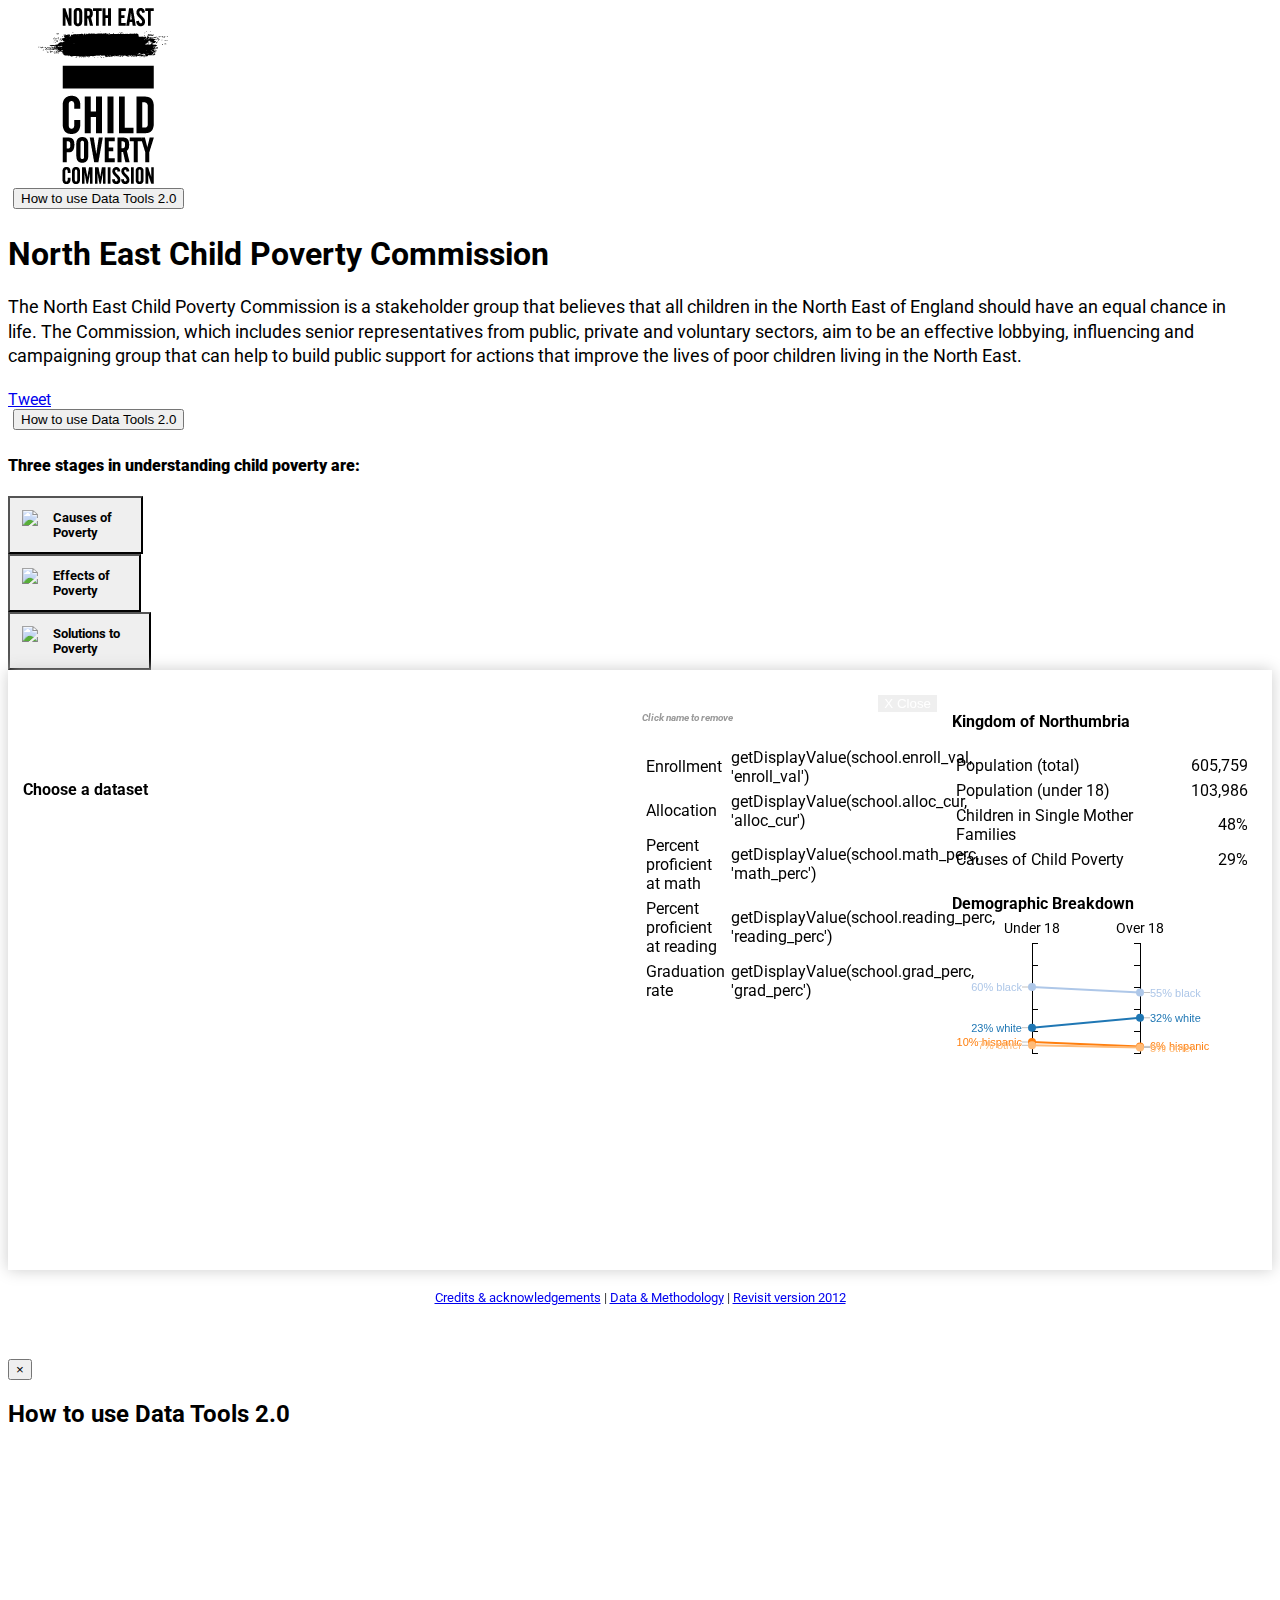
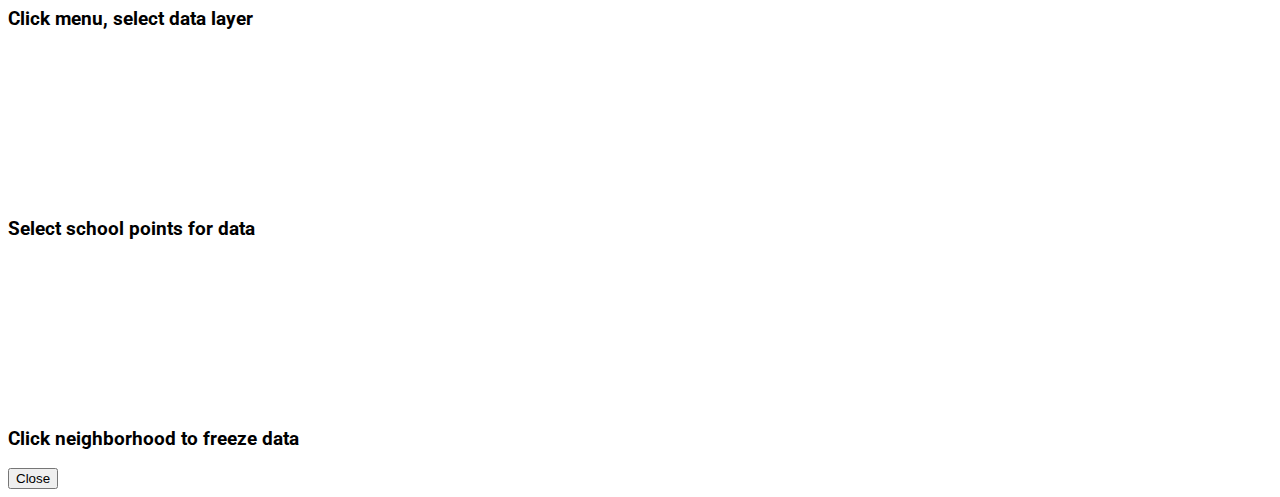
==== commit da5d81c8: "updated vignette buttons" ====
--- a/index.html
+++ b/index.html
@@ -27,40 +27,34 @@
     <button class="btn btn-danger pull-right visible-xs" data-toggle="modal" data-target="#myModal">
       How to use Data Tools 2.0
     </button>
-    <h4><strong>Four key policy insights from DC Action for Children are:</strong></h4>
+    <h4><strong>Three stages in understanding child poverty are:</strong></h4>
   </div>
 </div>
 <div id="narrative-row" class="row">
   <div class="col-md-12">
     <!-- <div class="row"> -->
-      <div class="col-md-3 col-lg-3 col-sm-6 col-xs-6">
+      <div class="col-md-4 col-lg-4 col-sm-6 col-xs-6">
         <button data-filter="children_in_poverty_perc" type="button" class="btn btn-default btn-block one" data-rel="one">
           <img class="hidden-xs" src="assets/button-poverty.jpg"/>
-          <h4>Children in Poverty</h4>
+          <h4>Causes of Poverty</h4>
           <span class="subhead visible-sm">Among 25% of the poorest neighborhoods, more than 1 in 2 children live in poverty.</span>
         </button>
       </div>
-      <div class="col-md-3 col-lg-3 col-sm-6 col-xs-6">
+      <div class="col-md-4 col-lg-4 col-sm-6 col-xs-6">
         <button data-filter="single_mother_families_perc" type="button" class="btn btn-default btn-block two" data-rel="two">
           <img class="hidden-xs" src="assets/button-singlemother.jpg"/>
-          <h4>Children in Single Mother Families</h4>
+          <h4>Effects of Poverty</h4>
           <span class="subhead visible-sm">Approximately 48% (almost 1 in 2) DC children live in families headed by single mothers.</span>
         </button>
       </div>
-      <div class="col-md-3 col-lg-3 col-sm-6 col-xs-6">
+      <div class="col-md-4 col-lg-4 col-sm-6 col-xs-6">
         <button data-filter="reading_perc" type="button" class="btn btn-default btn-block three" data-rel="three">
           <img class="hidden-xs" src="assets/button-reading.jpg"/>
-          <h4>Students Proficient in Reading</h4>
+          <h4>Solutions to Poverty</h4>
           <span class="subhead visible-sm">40% of DC neighborhoods have less than half of their students scoring proficient in reading.</span>
         </button>
       </div>
-      <div class="col-md-3 col-lg-3 col-sm-6 col-xs-6">
-        <button data-filter="math_perc" type="button" class="btn btn-default btn-block four" data-rel="four">
-        <img class="hidden-xs" src="assets/button-math.jpg"/>
-          <h4>Students Proficient in Math</h4>
-          <span class="subhead visible-sm">Half of all DC neighborhoods have less than 55% of their students proficient in math.</span>
-        </button>
-      </div>
+
     <!-- </div> -->
   </div>
 </div>
@@ -126,8 +120,18 @@
         <div id="narrative" class="panel panel-default">
           <a class="close-box" href="#"><img src="assets/close.png" /></a>
           <div id="one" class="panel-body">
-            <h4 class="lead">Percentage of Children in Poverty</h4>
-            <p>The overall percentage of children in poverty in DC is approximately 30%, which equals about 30,000 children. Poverty is also concentrated in certain neighborhoods: Approximately 25% of the poorest neighborhoods have more than 1 in 2 children in poverty and 60% of all DC children who live in poverty. More than 35% of all DC children in poverty live in four neighborhoods: (1) Congress Heights, Bellevue, Washington Highlands; (2) Douglas, Shipley Terrace;(3) Columbia Heights, Mt. Pleasant, Pleasant Plains, Park View; and (4) Deanwood, Burrville, Grant Park, Lincoln Heights, Fairmont Heights. Many of these high poverty neighborhoods are overwhelmingly (more than 90%) black.</p>
+            <h4 class="lead">Causes of Poverty</h4>
+            <p>There are approximately 2,800,000 children living in poverty in the UK today. This is around 21% of all children.
+
+This is children living in households with less than £374 to live on each week.
+
+The 'poverty line' is widely defined as 60% of the median income’.  In the UK the median income for a couple with 2 children is £623 per week. 60% of that is £374 per week. Families with income per week of less than £374 per week are living in poverty [1].
+
+This is total income and not disposable income. This £374 has to cover housing, all utilities, food, clothing, travel, insurance, savings, leisure, hobbies and so on.
+
+Many families that are in poverty are 'workless', in that no parent is working.  A workless household with a couple and 2 children living in it would receive approximately £270 per week, plus rent and council tax [2].
+
+However, around 62% of children living in poverty live in a household where at least one parent works[3]. This is because low paid jobs, such as those on the minimum wage or part time or temporary contracts, are often not enough to provide an income above the 60% level.</p>
           </div>
           <div id="two" class="panel-body">
             <h4 class="lead">Percentage of Children in Single Mother Families</h4>
@@ -167,7 +171,7 @@
         <span id="visualized-metric">Total population</span><br />
         <span id="visualized-measure">605,759</span>
       </p>
-      <h4 class="neighborhood">Washington DC</h4>
+      <h4 class="neighborhood">Kingdom of Northumbria</h4>
       <table id="pop-info" class="table table-hover">
         <tr data-type="population_total_val">
           <td>Population (total)</td>
@@ -182,7 +186,7 @@
           <td class="count align-right">48%</td>
         </tr>
         <tr data-type="children_in_poverty_perc">
-          <td>Children in poverty</td>
+          <td>Causes of Child Poverty</td>
           <td class="count align-right">29%</td>
         </tr>
       </table>
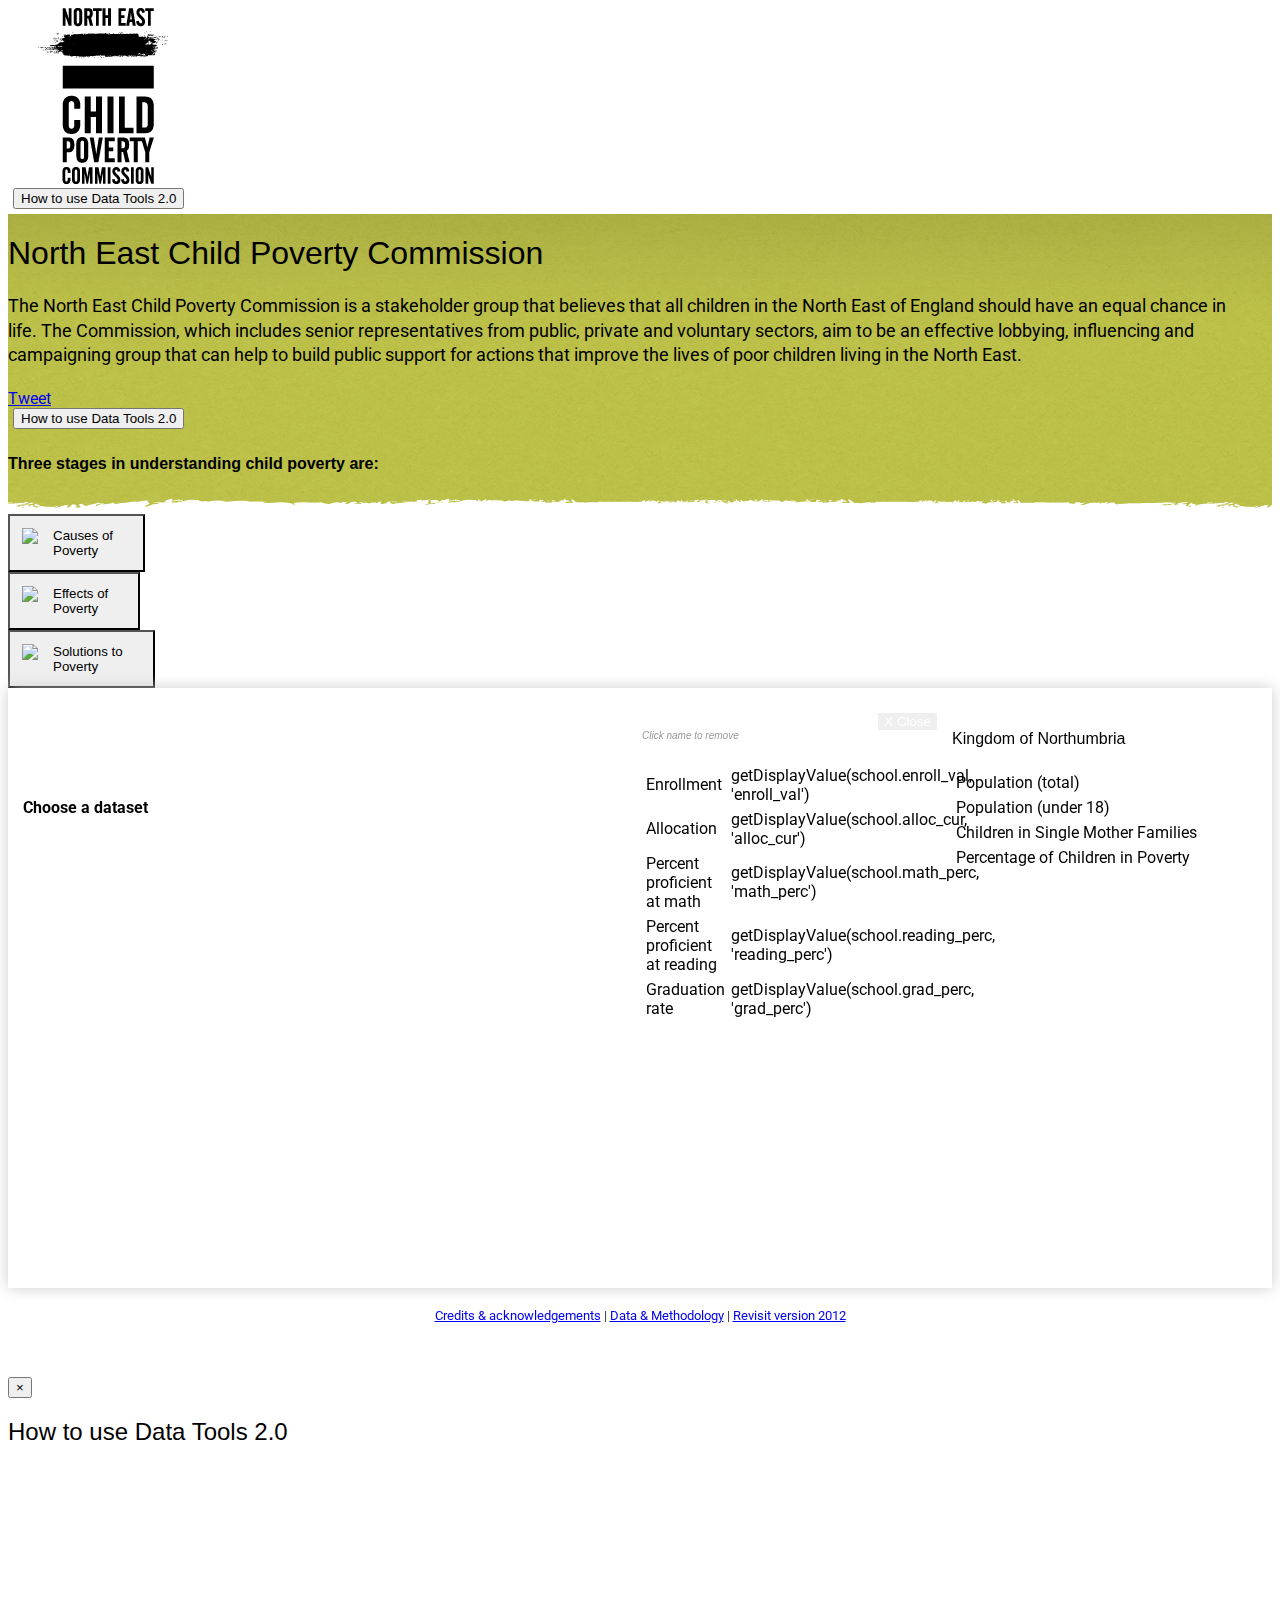
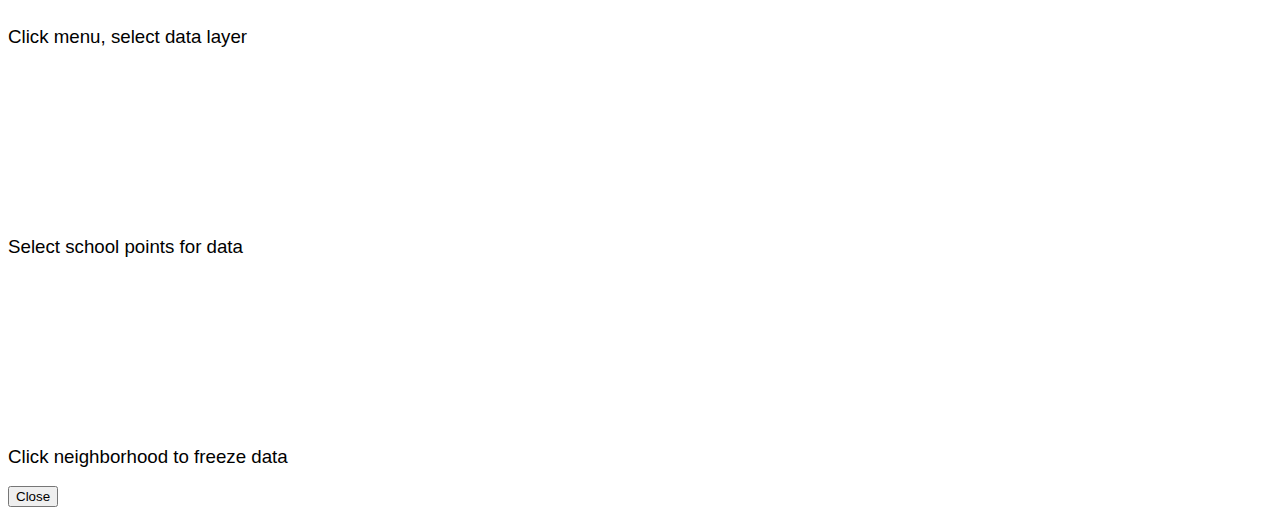
==== commit 5235069f: "added loads of data sets" ====
--- a/index.html
+++ b/index.html
@@ -3,7 +3,7 @@
 <head>
   <meta charset="UTF-8">
   <meta name="viewport" content="width=device-width, user-scalable=no">
-  <title>Data Tools 2.0 | DC Action for Children</title>
+  <title>Data Tools 2.0 | North East Child Poverty Commission</title>
   <link href='//fonts.googleapis.com/css?family=Roboto:300,300italic,700,700italic' rel='stylesheet' type='text/css'>
   <link rel="stylesheet" href="css/bootstrap.min.css" />
   <link rel="stylesheet" href="css/style.css" />
@@ -68,53 +68,16 @@
       <li><a id="public" href="#">DC Public Schools</a></li>
       <li><a id="charter" href="#">DC Public Charter Schools</a></li>
     </ul> -->
-    <h4>We made this</h4>
+    <h4>Child Poverty Data</h4>
     <ul class="nav nav-pills nav-stacked neighborhood-menu">
+      <li class="nav-header disabled"><a>Child Poverty Levels</a></li>
+        <li><a id="children_u18_in_poverty_2007" href="#">Under 18s in Poverty 2007</a></li>
+        <li><a id="children_u18_in_poverty_2010" href="#">Under 18s in Poverty 2010</a></li>
+        <li><a id="children_u18_in_poverty_2014" href="#">Under 18s in Poverty 2014</a></li>
+        <li><a id="children_u18_in_poverty_delta_07_14" href="#">Change 2007 to 2014</a></li>
+        <li><a id="children_u18_in_poverty_delta_10_14" href="#">Change 2010 to 2014</a></li>
       <li class="nav-header disabled"><a>This is us!!</a></li>
         <li><a id="population_total_val" href="#">NE Child Poverty</a></li>
-        <!-- <li><a id="population_under_18_val" href="#">Children (Under 18)</a></li>
-        <li><a id="population_under_5_val" href="#">Young Child Population (Under 5)</a></li>
-        <li><a id="total_neighborhood_poverty_perc" href="#">Neighborhood Poverty Rate</a></li>
-        <li><a id="children_in_poverty_perc" href="#">Percentage of Children in Poverty</a></li>
-        <li><a id="single_mother_families_perc" href="#">Percentage of Children in Single Mother Families</a></li>
-        <li><a id="no_dip_18_perc" href="#">Percentage of Population Between 18 and 24 Without a Diploma</a></li>
-        <li><a id="no_dip_25_perc" href="#">Percentage of Population Over 25 Without a Diploma</a></li>
-        <li><a id="youth_ready_to_work_perc" href="#">Youth Employment Rate (Ages 16 to 24)</a><li>
-        <li><a id="engagement_perc" href="#">Political Engagement in the 2012 Election <span class="label label-danger">New</span></a></li>
-      <li class="nav-header disabled"><a>Child Health & Wellbeing</a></li>
-        <li><a id="medicaid_enroll_val" href="#">Children Enrolled in Medicaid</a></li>
-        <li><a id="prev_med_visit_val" href="#">Preventative Medical Visits by Children Enrolled in Medicaid</a></li>
-        <li><a id="dental_visit_val" href="#">Dental Visits by Children Enrolled in Medicaid</a></li>
-        <li><a id="er_ast_10_val" href="#">Asthma-Related ER Visits for Children</a></li>
-        <li><a id="fs_client_2012_val" href="#">Number of SNAP Recipients (Children & Adults)</a></li>
-      <li class="nav-header disabled"><a>Child Success</a></li>
-        <li><a id="math_perc" href="#">Percentage of Students Proficient in DC CAS (Math)</a></li>
-        <li><a id="reading_perc" href="#">Percentage of Students Proficient in DC CAS (Reading)</a></li>
-      <li class="nav-header disabled"><a>Child Care</a></li>
-        <li><a id="cc_cap_val" href="#">Infant/Toddler Child Care Capacity</a></li>
-        <li><a id="cc_pop_ratio" href="#">Ratio of Infant/Toddler Child Care Capacity to Under 3 Population</a></li>
-        <li><a id="cc_child_pov_ratio" href="#">Ratio of Infant/Toddler Child Care Capacity to Under 5 Poverty</a></li>
-        <!-- <li><a id="cc_sub_13_cur" href="#">Infant/Toddler Child Care Subsidies</a></li> -->
-      <li class="nav-header disabled"><a>Neighborhood Assets</a></li>
-        <li><a id="homeownership_perc" href="#">Percentage of Housing Units Owner Occupied</a></li>
-        <li><a id="vacants_val" href="#">Number of Properties Vacant or Blighted</a></li>
-        <li><a id="libraries_val" href="#">Number of Public Libraries</a></li>
-        <li><a id="grocery_val" href="#">Number of Grocery Stores</a></li>
-        <li><a id="rec_val" href="#">Number of Recreation Centers</a></li>
-        <li><a id="parks_val" href="#">Number of Parks</a></li>
-        <li><a id="metro_val" href="#">Number of WMATA Rail Stations</a></li>
-        <li><a id="bus_stops_val" href="#">Number of WMATA Bus Stops</a></li>
-      <li class="nav-header disabled"><a>Neighborhood Violent Crime</a></li>
-        <li><a id="total_crime_val" href="#">Total Violent Crime Count</a></li>
-        <li><a id="total_crime_pc_ratio" href="#">Total Violent Crime per 1,000 Residents</a></li>
-        <li><a id="homicide_val" href="#">Total Homicide Count</a></li>
-        <li><a id="homicide_pc_ratio" href="#">Homicides per 1,000 Residents</a></li>
-        <li><a id="assault_val" href="#">Total Assault with Deadly Weapon Count</a></li>
-        <li><a id="assault_pc_ratio" href="#">Assault with Deadly Weapon per 1,000 Residents</a></li>
-        <li><a id="robbery_val" href="#">Total Robbery Count</a></li>
-        <li><a id="robbery_pc_ratio" href="#">Robbery per 1,000 Residents</a></li>
-        <li><a id="sex_abuse_val" href="#">Total Sex Abuse Count</a></li>
-        <li><a id="sex_abuse_pc_ratio" href="#">Sex Abuse per 1,000 Residents</a></li> -->
     </ul>
   </div><!--/#nav-panel -->
         <div id="narrative" class="panel panel-default">
@@ -175,23 +138,23 @@
       <table id="pop-info" class="table table-hover">
         <tr data-type="population_total_val">
           <td>Population (total)</td>
-          <td class="count align-right">605,759</td>
+          <td class="count align-right"></td>
         </tr>
         <tr data-type="population_under_18_val">
           <td>Population (under 18)</td>
-          <td class="count align-right">103,986</td>
+          <td class="count align-right"></td>
         </tr>
         <tr data-type="single_mother_families_perc">
           <td>Children in Single Mother Families</td>
-          <td class="count align-right">48%</td>
+          <td class="count align-right"></td>
         </tr>
         <tr data-type="children_in_poverty_perc">
-          <td>Causes of Child Poverty</td>
-          <td class="count align-right">29%</td>
+          <td>Percentage of Children in Poverty</td>
+          <td class="count align-right"></td>
         </tr>
       </table>
-      <h4 class="chart">Demographic Breakdown</h4>
-      <div class="chart"></div>
+      <!-- <h4 class="chart">Demographic Breakdown</h4>
+      <div class="chart"></div> -->
     </div>
   </div> <!-- narrative cards here -->
   <div id="schools_panel" class="panel panel-default hide">
--- a/css/style.css
+++ b/css/style.css
@@ -1,11 +1,12 @@
 body {
   overflow-x: hidden;
 }
-body, h1, h2, h3, h4, h5 {
+body {
   font-family: 'Roboto', "Helvetica Neue", Helvetica, Arial, sans-serif;
 }
 h1, h2, h3, h4, h5 {
-  font-weight: bold;
+  font-family: "Oswald","Impact",sans-serif;
+  font-weight: 400;
 }
 p {
   font-size: 1.1em;
@@ -39,8 +40,11 @@
 .posfixed { position: fixed; }
 /* navbar */
 .navbar {
+  background: url('../assets/necpc-bg-header.png') repeat-x scroll center bottom #fff;
+  border: 0;
   margin-bottom: 0px;
   padding-right: 15px;
+  padding-bottom: 20px;
 }
 .navbar-brand {
   padding: 30px;
@@ -110,11 +114,12 @@
 path.nbhd {
   cursor: pointer;
   fill: #ccc;
-  fill-opacity: .75;
+  fill-opacity: .5;
   stroke: #FFF;
+  stroke-width: 0;
+}
+path.nbhd:hover {
   stroke-width: 1px;
-}
-path.nbhd:hover {
   stroke: #444;
 }
 path.nbhd.active {
@@ -379,7 +384,7 @@
 
 /* Google Maps fix */
 
-div.gm-style div div {
+div.gm-style div:not(.gmnoprint) div {
   height: 0 !important;
 }
 
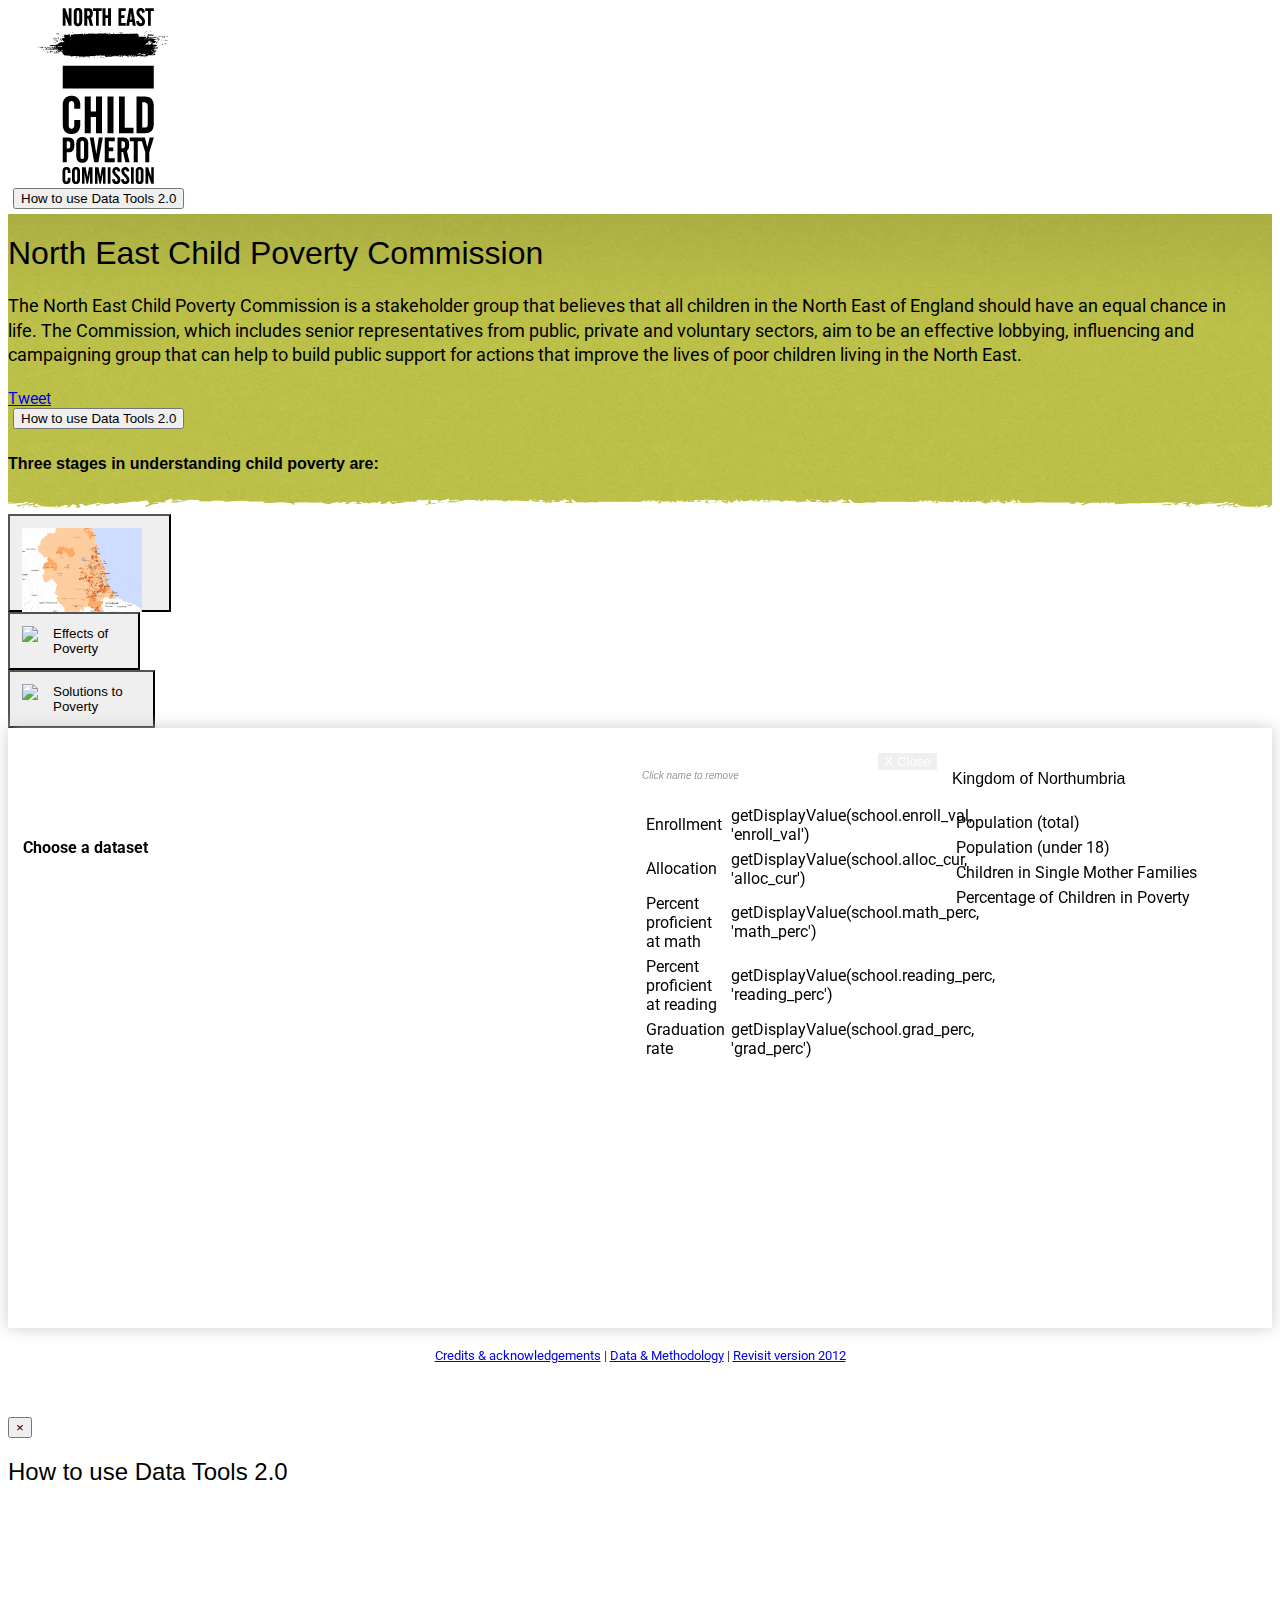
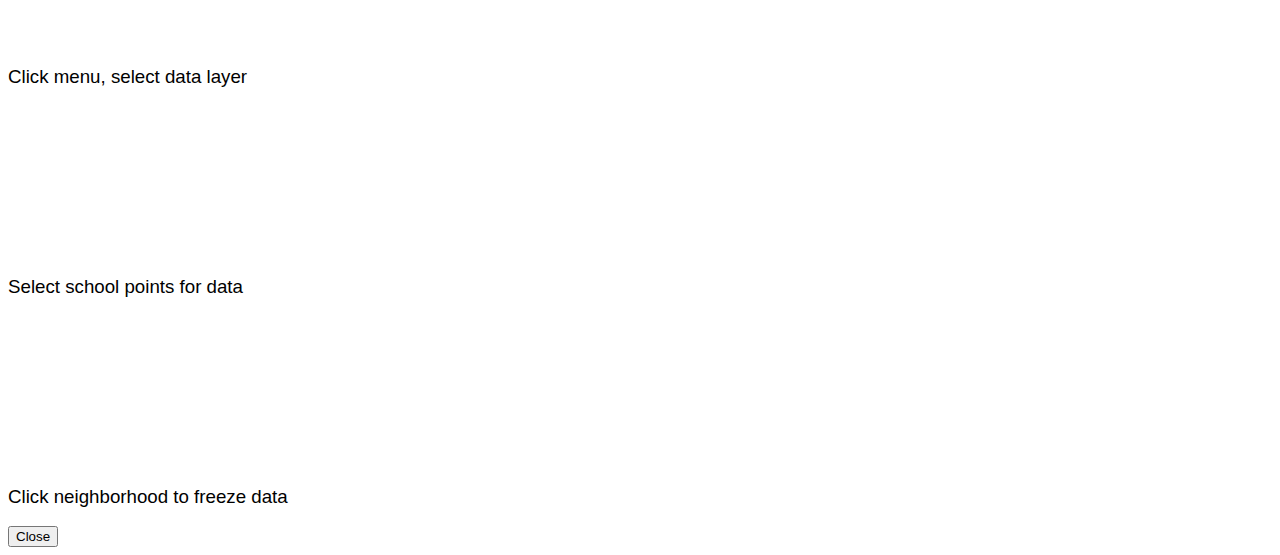
==== commit bd5c5b79: "Merge b99bdaee6a46940c8d9c7a509bb71b71d44fa2e0 into 91dda629bb732fd9fb9d6f67a15dba74b230246a" ====
--- a/index.html
+++ b/index.html
@@ -20,7 +20,7 @@
     <h1>North East Child Poverty Commission</h1>
     <p class="intro">The North East Child Poverty Commission is a stakeholder group that believes that all children in the North East of England should have an equal chance in life. The Commission, which includes senior representatives from public, private and voluntary sectors, aim to be an effective lobbying, influencing and campaigning group that can help to build public support for actions that improve the lives of poor children living in the North East.</p>
     <div class="social-media pull-right">
-      <a href="https://twitter.com/share" class="twitter-share-button" data-text="See how children fare in your neighborhood with Data Tools 2.0" data-via="nechildpoverty">Tweet</a>
+      <a href="https://twitter.com/share" class="twitter-share-button" data-text="See how children fare in North East England with Data Tools 2.0" data-via="nechildpoverty">Tweet</a>
         <script>!function(d,s,id){var js,fjs=d.getElementsByTagName(s)[0],p=/^http:/.test(d.location)?'http':'https';if(!d.getElementById(id)){js=d.createElement(s);js.id=id;js.src=p+'://platform.twitter.com/widgets.js';fjs.parentNode.insertBefore(js,fjs);}}(document, 'script', 'twitter-wjs');</script>
       <iframe src="//www.facebook.com/plugins/like.php?href=http%3A%2F%2Fdatatools.dcactionforchildren.org&amp;width=85&amp;layout=button_count&amp;action=like&amp;show_faces=false&amp;share=false&amp;height=21" scrolling="no" frameborder="0" style="border:none; overflow:hidden; width:85px; height:21px;" allowTransparency="true"></iframe>
     </div>
@@ -34,10 +34,10 @@
   <div class="col-md-12">
     <!-- <div class="row"> -->
       <div class="col-md-4 col-lg-4 col-sm-6 col-xs-6">
-        <button data-filter="children_in_poverty_perc" type="button" class="btn btn-default btn-block one" data-rel="one">
-          <img class="hidden-xs" src="assets/button-poverty.jpg"/>
+        <button data-filter="children_u18_in_poverty_2014" type="button" class="btn btn-default btn-block one" data-rel="one">
+          <img class="hidden-xs" src="assets/button-poverty.png"/>
           <h4>Causes of Poverty</h4>
-          <span class="subhead visible-sm">Among 25% of the poorest neighborhoods, more than 1 in 2 children live in poverty.</span>
+          <span class="subhead visible-sm">Text</span>
         </button>
       </div>
       <div class="col-md-4 col-lg-4 col-sm-6 col-xs-6">
@@ -76,25 +76,23 @@
         <li><a id="children_u18_in_poverty_2014" href="#">Under 18s in Poverty 2014</a></li>
         <li><a id="children_u18_in_poverty_delta_07_14" href="#">Change 2007 to 2014</a></li>
         <li><a id="children_u18_in_poverty_delta_10_14" href="#">Change 2010 to 2014</a></li>
-      <li class="nav-header disabled"><a>This is us!!</a></li>
-        <li><a id="population_total_val" href="#">NE Child Poverty</a></li>
+      <li class="nav-header disabled"><a>Indicators of Child Poverty</a></li>
+        <li><a id="indicator_tax" href="#">Children in Tax Credit Households</a></li>
+        <li><a id="indicator_obesity" href="#">Obese Children</a></li>
+        <li><a id="indicator_dental_access" href="#">Dentist Vists</a></li>
+      <li class="nav-header disabled"><a>Aggregate Indexs</a></li>
+        <li><a id="index_imd" href="#">IM Index</a></li>
+        <li><a id="index_idaci" href="#">IDACI Index</a></li>
+        <li><a id="index_movement_scale" href="#">Poverty Movement Index</a></li>
     </ul>
   </div><!--/#nav-panel -->
         <div id="narrative" class="panel panel-default">
           <a class="close-box" href="#"><img src="assets/close.png" /></a>
           <div id="one" class="panel-body">
             <h4 class="lead">Causes of Poverty</h4>
-            <p>There are approximately 2,800,000 children living in poverty in the UK today. This is around 21% of all children.
-
-This is children living in households with less than £374 to live on each week.
-
-The 'poverty line' is widely defined as 60% of the median income’.  In the UK the median income for a couple with 2 children is £623 per week. 60% of that is £374 per week. Families with income per week of less than £374 per week are living in poverty [1].
-
-This is total income and not disposable income. This £374 has to cover housing, all utilities, food, clothing, travel, insurance, savings, leisure, hobbies and so on.
-
-Many families that are in poverty are 'workless', in that no parent is working.  A workless household with a couple and 2 children living in it would receive approximately £270 per week, plus rent and council tax [2].
-
-However, around 62% of children living in poverty live in a household where at least one parent works[3]. This is because low paid jobs, such as those on the minimum wage or part time or temporary contracts, are often not enough to provide an income above the 60% level.</p>
+            <p>There are approximately 2,800,000 children living in poverty in the UK today. This is around 21% of all children. This is children living in households with less than £374 to live on each week.</p>
+            <p>The 'poverty line' is widely defined as 60% of the median income’.  In the UK the median income for a couple with 2 children is £623 per week. 60% of that is £374 per week. Families with income per week of less than £374 per week are living in poverty [1]. This is total income and not disposable income. This £374 has to cover housing, all utilities, food, clothing, travel, insurance, savings, leisure, hobbies and so on.</p>
+            <p>Many families that are in poverty are 'workless', in that no parent is working.  A workless household with a couple and 2 children living in it would receive approximately £270 per week, plus rent and council tax [2]. However, around 62% of children living in poverty live in a household where at least one parent works[3]. This is because low paid jobs, such as those on the minimum wage or part time or temporary contracts, are often not enough to provide an income above the 60% level.</p>
           </div>
           <div id="two" class="panel-body">
             <h4 class="lead">Percentage of Children in Single Mother Families</h4>
@@ -148,7 +146,7 @@
           <td>Children in Single Mother Families</td>
           <td class="count align-right"></td>
         </tr>
-        <tr data-type="children_in_poverty_perc">
+        <tr data-type="children_u18_in_poverty_2014">
           <td>Percentage of Children in Poverty</td>
           <td class="count align-right"></td>
         </tr>
@@ -195,7 +193,7 @@
     <a href="http://www.dcactionforchildren.org/dc-kids-count-data-tools-acknowledgements">Credits &amp; acknowledgements</a> | <a href="http://www.dcactionforchildren.org/dc-kids-count-data-tools-methodology" target="_blank">Data &amp; Methodology</a> | <a href="http://www.dcactionforchildren.org/dc-kids-count-data-tools" target="_blank">Revisit version 2012</a>
   </small>
   <div class="clearfix"></div>
-  <div style="text-align:center;margin:20px 0;clear:both;"><iframe src="http://ghbtns.com/github-btn.html?user=DCActionforChildren&repo=dcaction&type=fork&count=true" allowtransparency="true" frameborder="0" scrolling="0" width="95" height="20"></iframe></div>
+  <div style="text-align:center;margin:20px 0;clear:both;"><iframe src="http://ghbtns.com/github-btn.html?user=DataKind-UK&repo=child-poverty-commission-dashboard&type=fork&count=true" allowtransparency="true" frameborder="0" scrolling="0" width="95" height="20"></iframe></div>
 </div>
 <div class="modal fade" id="myModal" tabindex="-1" role="dialog" aria-labelledby="myModalLabel" aria-hidden="true">
   <div class="modal-dialog">
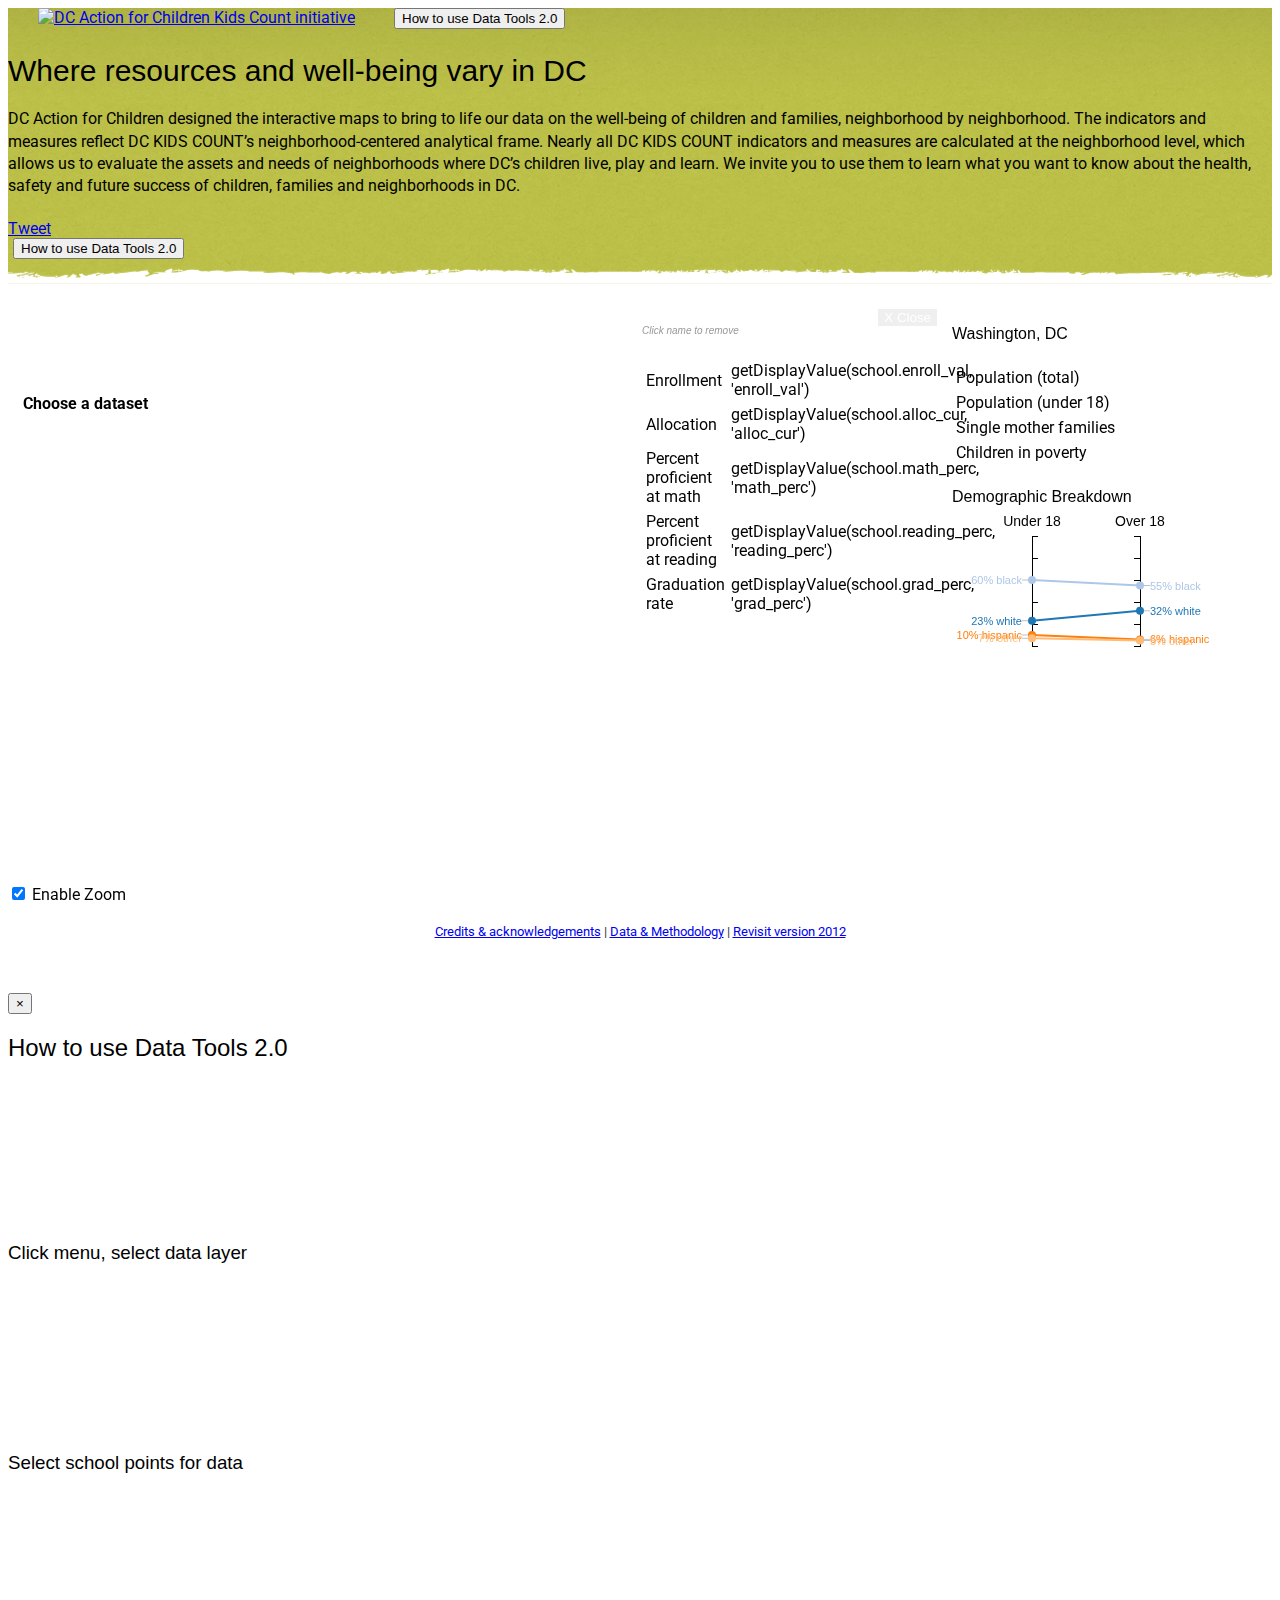
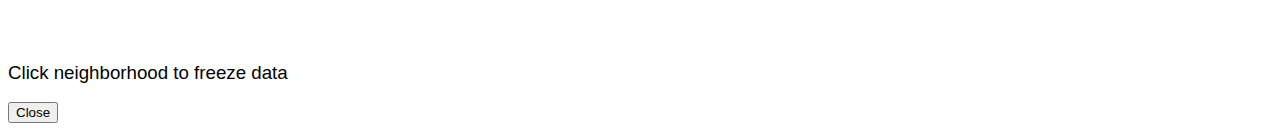
==== commit 8108c79e: "Fix event listeners and remove hard-coded fields" ====
--- a/index.html
+++ b/index.html
@@ -3,96 +3,80 @@
 <head>
   <meta charset="UTF-8">
   <meta name="viewport" content="width=device-width, user-scalable=no">
-  <title>Data Tools 2.0 | North East Child Poverty Commission</title>
+  <title>Data Tools 2.0 | DC Action for Children</title>
   <link href='//fonts.googleapis.com/css?family=Roboto:300,300italic,700,700italic' rel='stylesheet' type='text/css'>
   <link rel="stylesheet" href="css/bootstrap.min.css" />
   <link rel="stylesheet" href="css/style.css" />
 </head>
 <body>
 <div class="navbar navbar-default">
-  <div class="col-lg-3 col-sm-3">
-    <a class="navbar-brand" href="http://www.nechildpoverty.org.uk/"><img src="assets/necpc-logo.png" alt="North East Child Poverty Commission"></a>
-  </div>
-  <div class="col-lg-9 col-sm-9">
+  <div class="col-lg-12 col-sm-12 test">
+    <a class="navbar-brand" href="http://www.dcactionforchildren.org/"><img src="assets/kidscount.jpg" alt="DC Action for Children Kids Count initiative"></a>
     <button class="btn btn-danger pull-right hidden-xs" data-toggle="modal" data-target="#myModal">
       How to use Data Tools 2.0
     </button>
-    <h1>North East Child Poverty Commission</h1>
-    <p class="intro">The North East Child Poverty Commission is a stakeholder group that believes that all children in the North East of England should have an equal chance in life. The Commission, which includes senior representatives from public, private and voluntary sectors, aim to be an effective lobbying, influencing and campaigning group that can help to build public support for actions that improve the lives of poor children living in the North East.</p>
+    <h1 style="font-size: 30px !important">Where resources and well-being vary in DC</h1>
+    <p class="intro" style="font-size:1em !important;">DC Action for Children designed the interactive maps to bring to life our data on the well-being of children and families, neighborhood by neighborhood. The indicators and measures reflect DC KIDS COUNT’s neighborhood-centered analytical frame. Nearly all DC KIDS COUNT indicators and measures are calculated at the neighborhood level, which allows us to evaluate the assets and needs of neighborhoods where DC’s children live, play and learn. We invite you to use them to learn what you want to know about the health, safety and future success of children, families and neighborhoods in DC.</p>
     <div class="social-media pull-right">
-      <a href="https://twitter.com/share" class="twitter-share-button" data-text="See how children fare in North East England with Data Tools 2.0" data-via="nechildpoverty">Tweet</a>
+      <a href="https://twitter.com/share" class="twitter-share-button" data-text="See how children fare in your neighborhood with Data Tools 2.0" data-via="ActforDChildren">Tweet</a>
         <script>!function(d,s,id){var js,fjs=d.getElementsByTagName(s)[0],p=/^http:/.test(d.location)?'http':'https';if(!d.getElementById(id)){js=d.createElement(s);js.id=id;js.src=p+'://platform.twitter.com/widgets.js';fjs.parentNode.insertBefore(js,fjs);}}(document, 'script', 'twitter-wjs');</script>
       <iframe src="//www.facebook.com/plugins/like.php?href=http%3A%2F%2Fdatatools.dcactionforchildren.org&amp;width=85&amp;layout=button_count&amp;action=like&amp;show_faces=false&amp;share=false&amp;height=21" scrolling="no" frameborder="0" style="border:none; overflow:hidden; width:85px; height:21px;" allowTransparency="true"></iframe>
     </div>
     <button class="btn btn-danger pull-right visible-xs" data-toggle="modal" data-target="#myModal">
       How to use Data Tools 2.0
     </button>
-    <h4><strong>Three stages in understanding child poverty are:</strong></h4>
+    <!--<h4><strong>Four key policy insights from DC Action for Children are:</strong></h4>-->
   </div>
 </div>
-<div id="narrative-row" class="row">
+<!--<div id="narrative-row" class="row">
   <div class="col-md-12">
-    <!-- <div class="row"> -->
-      <div class="col-md-4 col-lg-4 col-sm-6 col-xs-6">
-        <button data-filter="children_u18_in_poverty_2014" type="button" class="btn btn-default btn-block one" data-rel="one">
-          <img class="hidden-xs" src="assets/button-poverty.png"/>
-          <h4>Causes of Poverty</h4>
-          <span class="subhead visible-sm">Text</span>
-        </button>
-      </div>
-      <div class="col-md-4 col-lg-4 col-sm-6 col-xs-6">
+      <div class="col-md-3 col-lg-3 col-sm-6 col-xs-6">
+        <button data-filter="children_in_poverty_perc" type="button" class="btn btn-default btn-block one" data-rel="one">
+          <img class="hidden-xs" src="assets/button-poverty.jpg"/>
+          <h4>Children in Poverty</h4>
+          <span class="subhead visible-sm">Among 25% of the poorest neighborhoods, more than 1 in 2 children live in poverty.</span>
+        </button>
+      </div>
+      <div class="col-md-3 col-lg-3 col-sm-6 col-xs-6">
         <button data-filter="single_mother_families_perc" type="button" class="btn btn-default btn-block two" data-rel="two">
           <img class="hidden-xs" src="assets/button-singlemother.jpg"/>
-          <h4>Effects of Poverty</h4>
+          <h4>Children in Single Mother Families</h4>
           <span class="subhead visible-sm">Approximately 48% (almost 1 in 2) DC children live in families headed by single mothers.</span>
         </button>
       </div>
-      <div class="col-md-4 col-lg-4 col-sm-6 col-xs-6">
+      <div class="col-md-3 col-lg-3 col-sm-6 col-xs-6">
         <button data-filter="reading_perc" type="button" class="btn btn-default btn-block three" data-rel="three">
           <img class="hidden-xs" src="assets/button-reading.jpg"/>
-          <h4>Solutions to Poverty</h4>
+          <h4>Students Proficient in Reading</h4>
           <span class="subhead visible-sm">40% of DC neighborhoods have less than half of their students scoring proficient in reading.</span>
         </button>
       </div>
-
-    <!-- </div> -->
-  </div>
-</div>
-<div class="posrel">
+      <div class="col-md-3 col-lg-3 col-sm-6 col-xs-6">
+        <button data-filter="math_perc" type="button" class="btn btn-default btn-block four" data-rel="four">
+        <img class="hidden-xs" src="assets/button-math.jpg"/>
+          <h4>Students Proficient in Math</h4>
+          <span class="subhead visible-sm">Half of all DC neighborhoods have less than 55% of their students proficient in math.</span>
+        </button>
+      </div>
+  </div> 
+</div>-->
+<div class="posrel" style="width: 100%; overflow-x: hidden;">
   <div id="nav-panel" class="posabs">
-    <ul class="nav nav-pills nav-stacked neighborhood-menu">
+    <ul class="nav nav-pills nav-stacked layer-toggle-menu">
       <li><a id="no_neighborhood_data" href="#"><button type="button" class="btn btn-danger btn-sm" style="width:100%"><span class="glyphicon glyphicon-trash"></span> Clear selection</button></a></li>
     </ul>
-    <!--<h4>School data</h4>
-    <ul class="nav nav-pills nav-stacked school-type-menu">
-      <li><a id="public" href="#">DC Public Schools</a></li>
-      <li><a id="charter" href="#">DC Public Charter Schools</a></li>
-    </ul> -->
-    <h4>Child Poverty Data</h4>
-    <ul class="nav nav-pills nav-stacked neighborhood-menu">
-      <li class="nav-header disabled"><a>Child Poverty Levels</a></li>
-        <li><a id="children_u18_in_poverty_2007" href="#">Under 18s in Poverty 2007</a></li>
-        <li><a id="children_u18_in_poverty_2010" href="#">Under 18s in Poverty 2010</a></li>
-        <li><a id="children_u18_in_poverty_2014" href="#">Under 18s in Poverty 2014</a></li>
-        <li><a id="children_u18_in_poverty_delta_07_14" href="#">Change 2007 to 2014</a></li>
-        <li><a id="children_u18_in_poverty_delta_10_14" href="#">Change 2010 to 2014</a></li>
-      <li class="nav-header disabled"><a>Indicators of Child Poverty</a></li>
-        <li><a id="indicator_tax" href="#">Children in Tax Credit Households</a></li>
-        <li><a id="indicator_obesity" href="#">Obese Children</a></li>
-        <li><a id="indicator_dental_access" href="#">Dentist Vists</a></li>
-      <li class="nav-header disabled"><a>Aggregate Indexs</a></li>
-        <li><a id="index_imd" href="#">IM Index</a></li>
-        <li><a id="index_idaci" href="#">IDACI Index</a></li>
-        <li><a id="index_movement_scale" href="#">Poverty Movement Index</a></li>
-    </ul>
+    <h4 class="hidden-xs">School data</h4>
+    <ul class="nav nav-pills nav-stacked schools-menu points-menu hidden-xs"></ul>
+    <h4 class="hidden-xs">Points of interest</h4>
+    <ul class="nav nav-pills nav-stacked poi-menu points-menu hidden-xs"></ul>
+    <h4>Neighborhood data</h4>
+    <ul class="nav nav-pills nav-stacked layer-toggle-menu neighborhood-menu"></ul>
   </div><!--/#nav-panel -->
         <div id="narrative" class="panel panel-default">
           <a class="close-box" href="#"><img src="assets/close.png" /></a>
           <div id="one" class="panel-body">
-            <h4 class="lead">Causes of Poverty</h4>
-            <p>There are approximately 2,800,000 children living in poverty in the UK today. This is around 21% of all children. This is children living in households with less than £374 to live on each week.</p>
-            <p>The 'poverty line' is widely defined as 60% of the median income’.  In the UK the median income for a couple with 2 children is £623 per week. 60% of that is £374 per week. Families with income per week of less than £374 per week are living in poverty [1]. This is total income and not disposable income. This £374 has to cover housing, all utilities, food, clothing, travel, insurance, savings, leisure, hobbies and so on.</p>
-            <p>Many families that are in poverty are 'workless', in that no parent is working.  A workless household with a couple and 2 children living in it would receive approximately £270 per week, plus rent and council tax [2]. However, around 62% of children living in poverty live in a household where at least one parent works[3]. This is because low paid jobs, such as those on the minimum wage or part time or temporary contracts, are often not enough to provide an income above the 60% level.</p>
+            <h4 class="lead">Percentage of Children in Poverty</h4>
+            <p>The overall percentage of children in poverty in DC is approximately 30%, which equals about 30,000 children. Poverty is also concentrated in certain neighborhoods: Approximately 25% of the poorest neighborhoods have more than 1 in 2 children in poverty and 60% of all DC children who live in poverty. More than 35% of all DC children in poverty live in four neighborhoods: (1) Congress Heights, Bellevue, Washington Highlands; (2) Douglas, Shipley Terrace;(3) Columbia Heights, Mt. Pleasant, Pleasant Plains, Park View; and (4) Deanwood, Burrville, Grant Park, Lincoln Heights, Fairmont Heights. Many of these high poverty neighborhoods are overwhelmingly (more than 90%) black.</p>
           </div>
           <div id="two" class="panel-body">
             <h4 class="lead">Percentage of Children in Single Mother Families</h4>
@@ -123,6 +107,9 @@
         <div id="source">
           <h3 id="sources" class="panel-title">Sources</h3>
             <a id="source-title"></a>
+        </div>
+        <div id="zoom-toggle">
+          <input id="zoom-box" type="checkbox" checked></input> <label for="zoom-box">Enable Zoom</label>
         </div>
       </div>
   </div><!-- /#main-container -->
@@ -132,7 +119,7 @@
         <span id="visualized-metric">Total population</span><br />
         <span id="visualized-measure">605,759</span>
       </p>
-      <h4 class="neighborhood">Kingdom of Northumbria</h4>
+      <h4 class="neighborhood">Washington, DC</h4>
       <table id="pop-info" class="table table-hover">
         <tr data-type="population_total_val">
           <td>Population (total)</td>
@@ -143,16 +130,16 @@
           <td class="count align-right"></td>
         </tr>
         <tr data-type="single_mother_families_perc">
-          <td>Children in Single Mother Families</td>
-          <td class="count align-right"></td>
-        </tr>
-        <tr data-type="children_u18_in_poverty_2014">
-          <td>Percentage of Children in Poverty</td>
+          <td>Single mother families</td>
+          <td class="count align-right"></td>
+        </tr>
+        <tr data-type="children_in_poverty_perc">
+          <td>Children in poverty</td>
           <td class="count align-right"></td>
         </tr>
       </table>
-      <!-- <h4 class="chart">Demographic Breakdown</h4>
-      <div class="chart"></div> -->
+      <h4 class="chart">Demographic Breakdown</h4>
+      <div class="chart"></div>
     </div>
   </div> <!-- narrative cards here -->
   <div id="schools_panel" class="panel panel-default hide">
@@ -186,14 +173,14 @@
             </table>
         </div>
     </div>
-  </div>
+  </div>  
 </div>
 <div class="footer" style="position:relative;top:10px;">
   <small class="col-md-10 col-lg-10 col-sm-10 col-md-offset-1 col-lg-offset-1 col-sm-offset-1" style="text-align:center;clear:both;">
     <a href="http://www.dcactionforchildren.org/dc-kids-count-data-tools-acknowledgements">Credits &amp; acknowledgements</a> | <a href="http://www.dcactionforchildren.org/dc-kids-count-data-tools-methodology" target="_blank">Data &amp; Methodology</a> | <a href="http://www.dcactionforchildren.org/dc-kids-count-data-tools" target="_blank">Revisit version 2012</a>
   </small>
   <div class="clearfix"></div>
-  <div style="text-align:center;margin:20px 0;clear:both;"><iframe src="http://ghbtns.com/github-btn.html?user=DataKind-UK&repo=child-poverty-commission-dashboard&type=fork&count=true" allowtransparency="true" frameborder="0" scrolling="0" width="95" height="20"></iframe></div>
+  <div style="text-align:center;margin:20px 0;clear:both;"><iframe src="http://ghbtns.com/github-btn.html?user=DCActionforChildren&repo=dcaction&type=fork&count=true" allowtransparency="true" frameborder="0" scrolling="0" width="95" height="20"></iframe></div>
 </div>
 <div class="modal fade" id="myModal" tabindex="-1" role="dialog" aria-labelledby="myModalLabel" aria-hidden="true">
   <div class="modal-dialog">
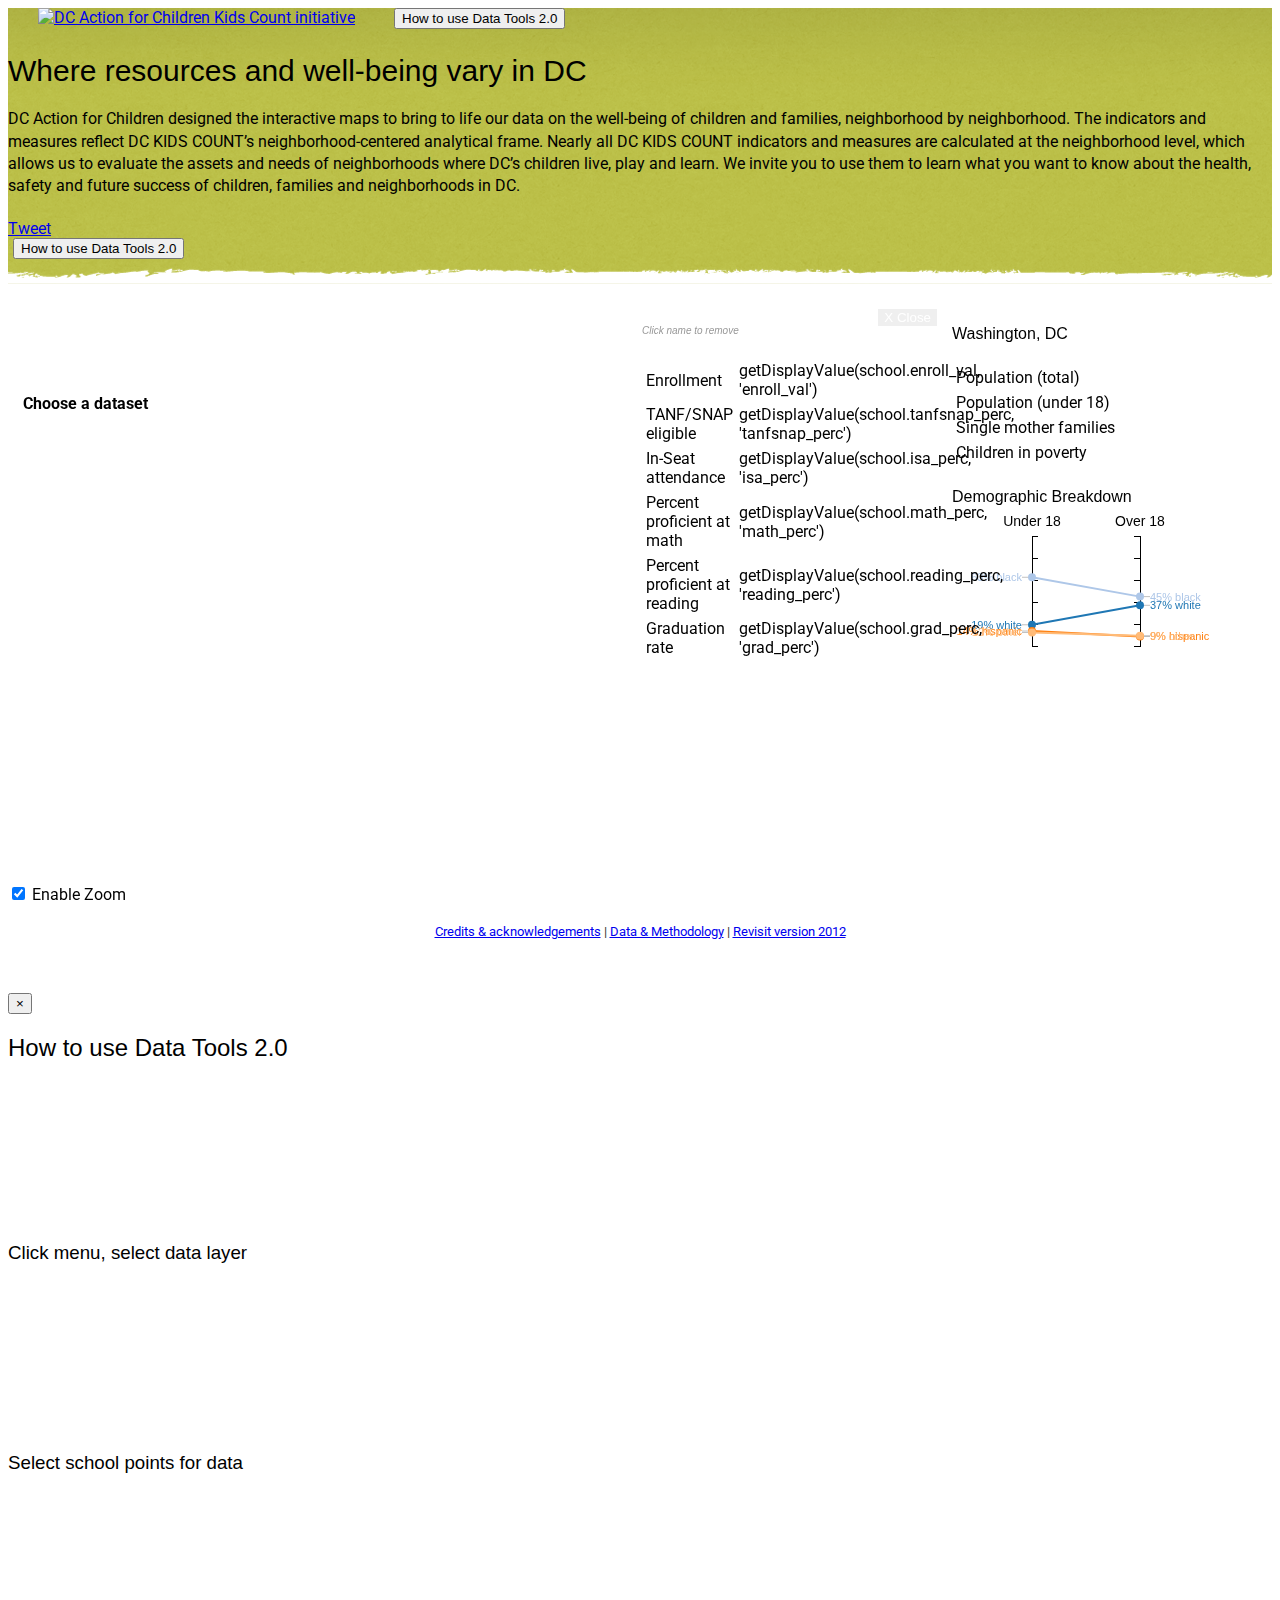
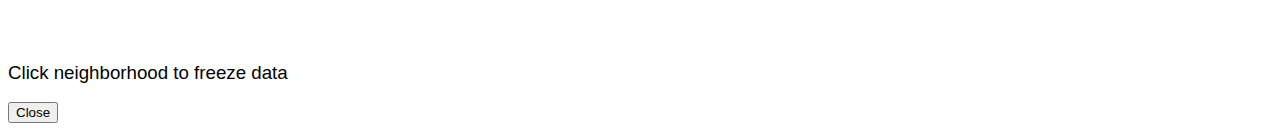
==== commit 3e610919: "Revert "Merge branch 'gh-pages' of https://github.com/DCActionforChildren/dcaction into gh-pages"" ====
--- a/index.html
+++ b/index.html
@@ -154,8 +154,12 @@
                     <td class="school-enrollment">getDisplayValue(school.enroll_val, 'enroll_val')</td>
                 </tr>
                 <tr>
-                    <td>Allocation</td>
-                    <td class="school-allocation">getDisplayValue(school.alloc_cur, 'alloc_cur')</td>
+                    <td>TANF/SNAP eligible</td>
+                    <td class="school-tanfsnap">getDisplayValue(school.tanfsnap_perc, 'tanfsnap_perc')</td>
+                </tr>
+                <tr>
+                    <td>In-Seat attendance</td>
+                    <td class="school-attendance">getDisplayValue(school.isa_perc, 'isa_perc')</td>
                 </tr>
                 <tr>
                     <td>Percent proficient at math</td>
